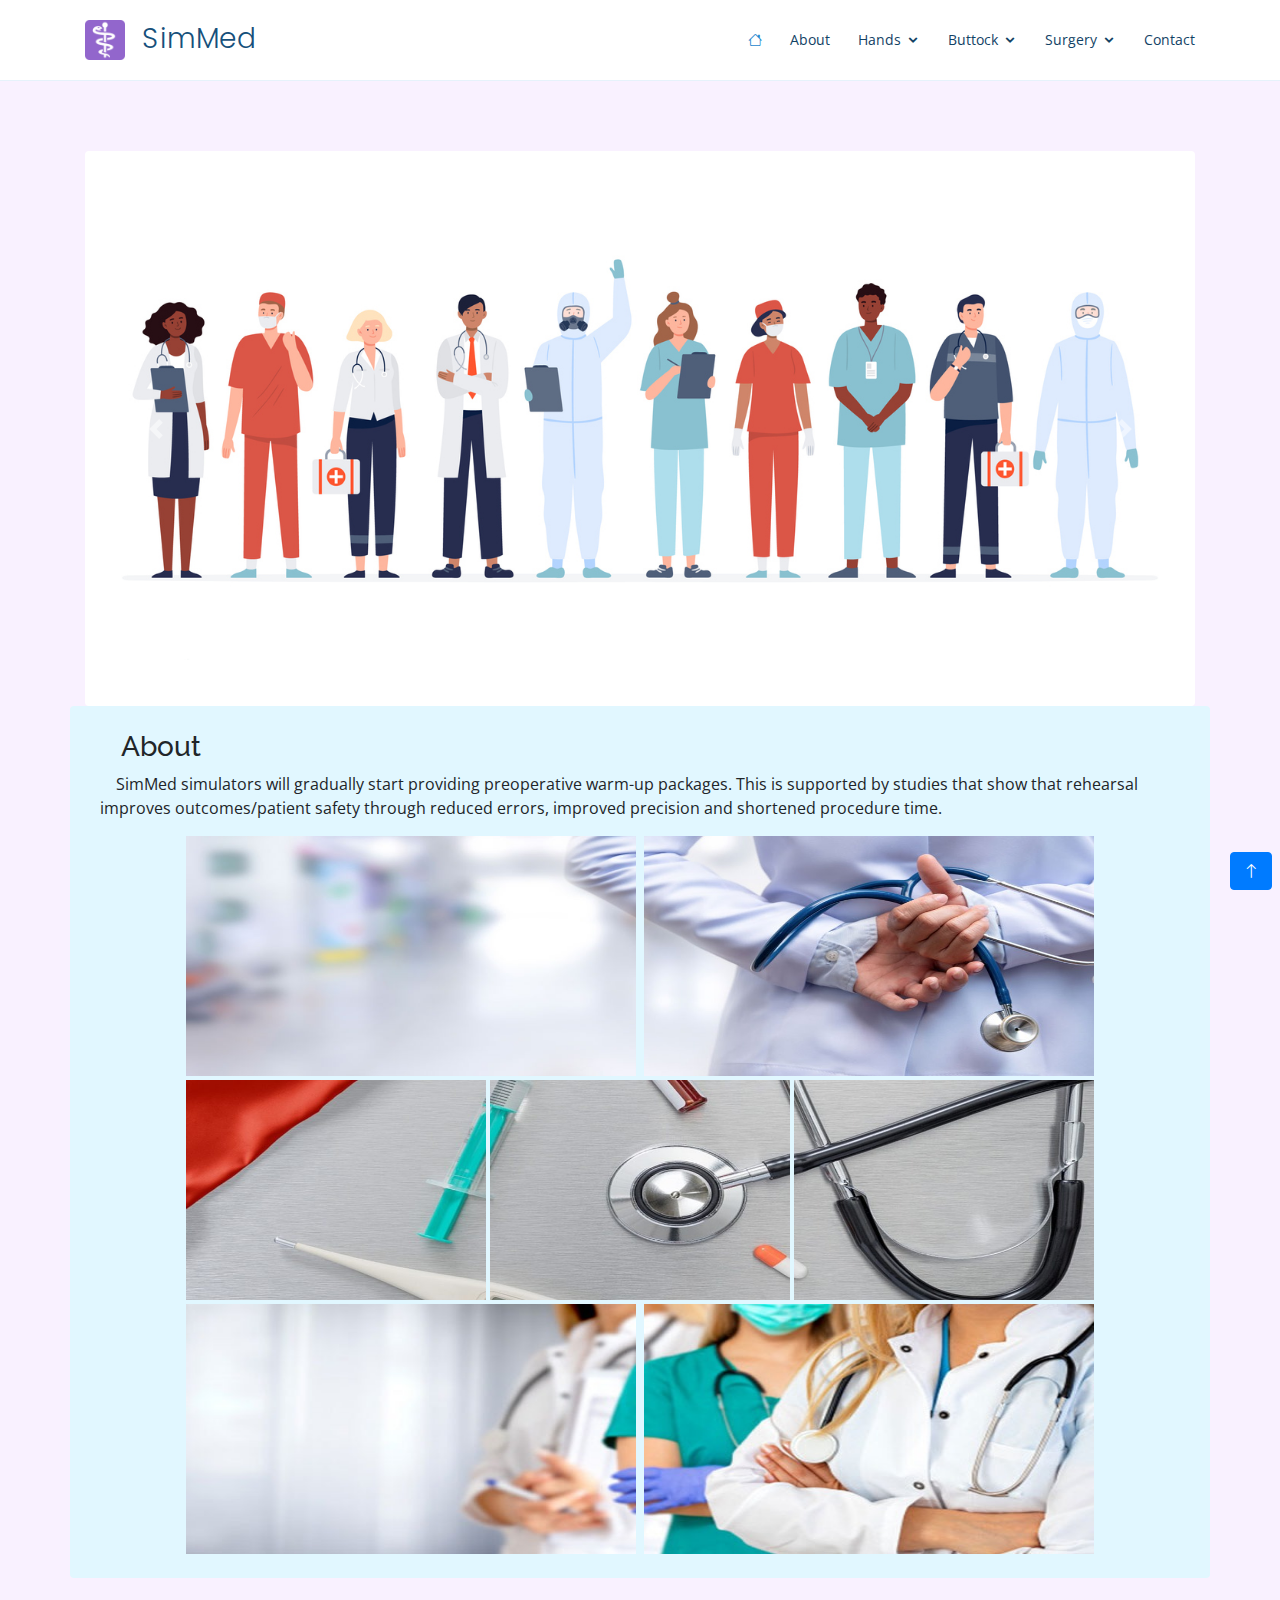
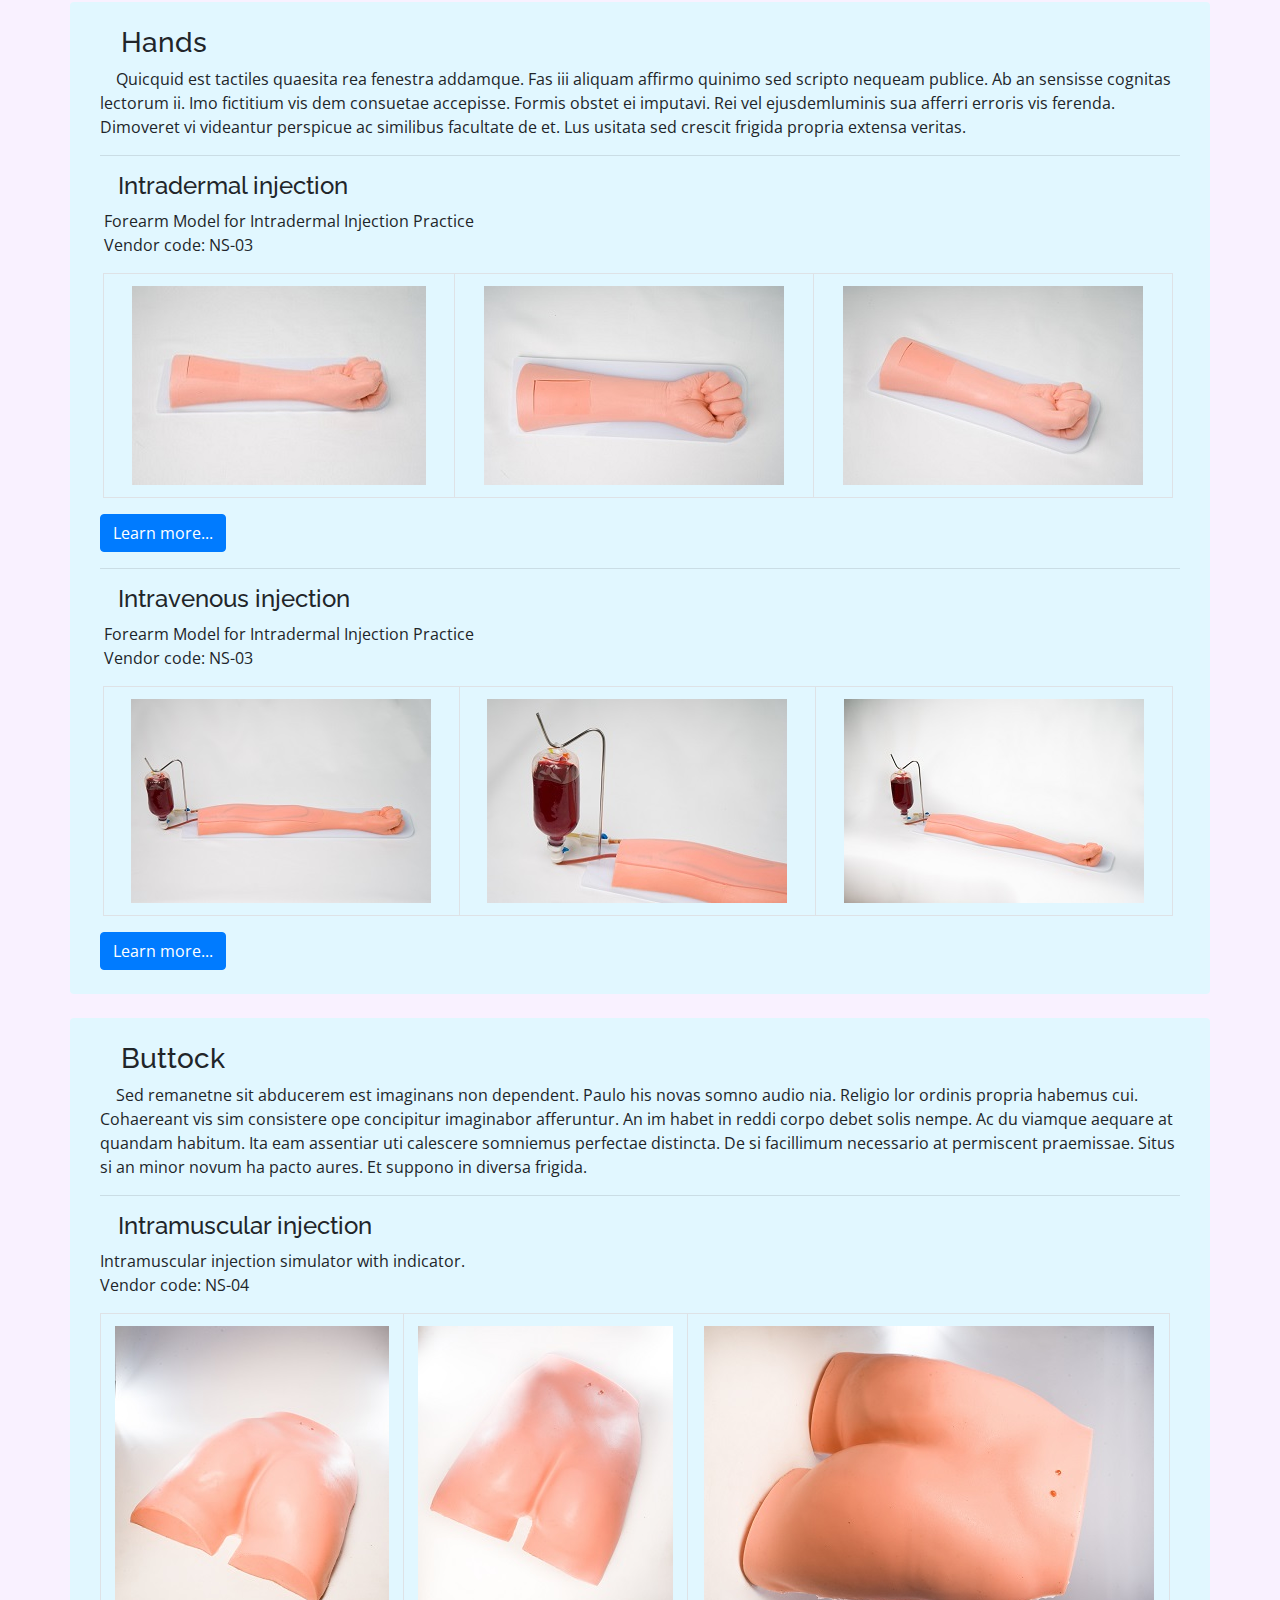
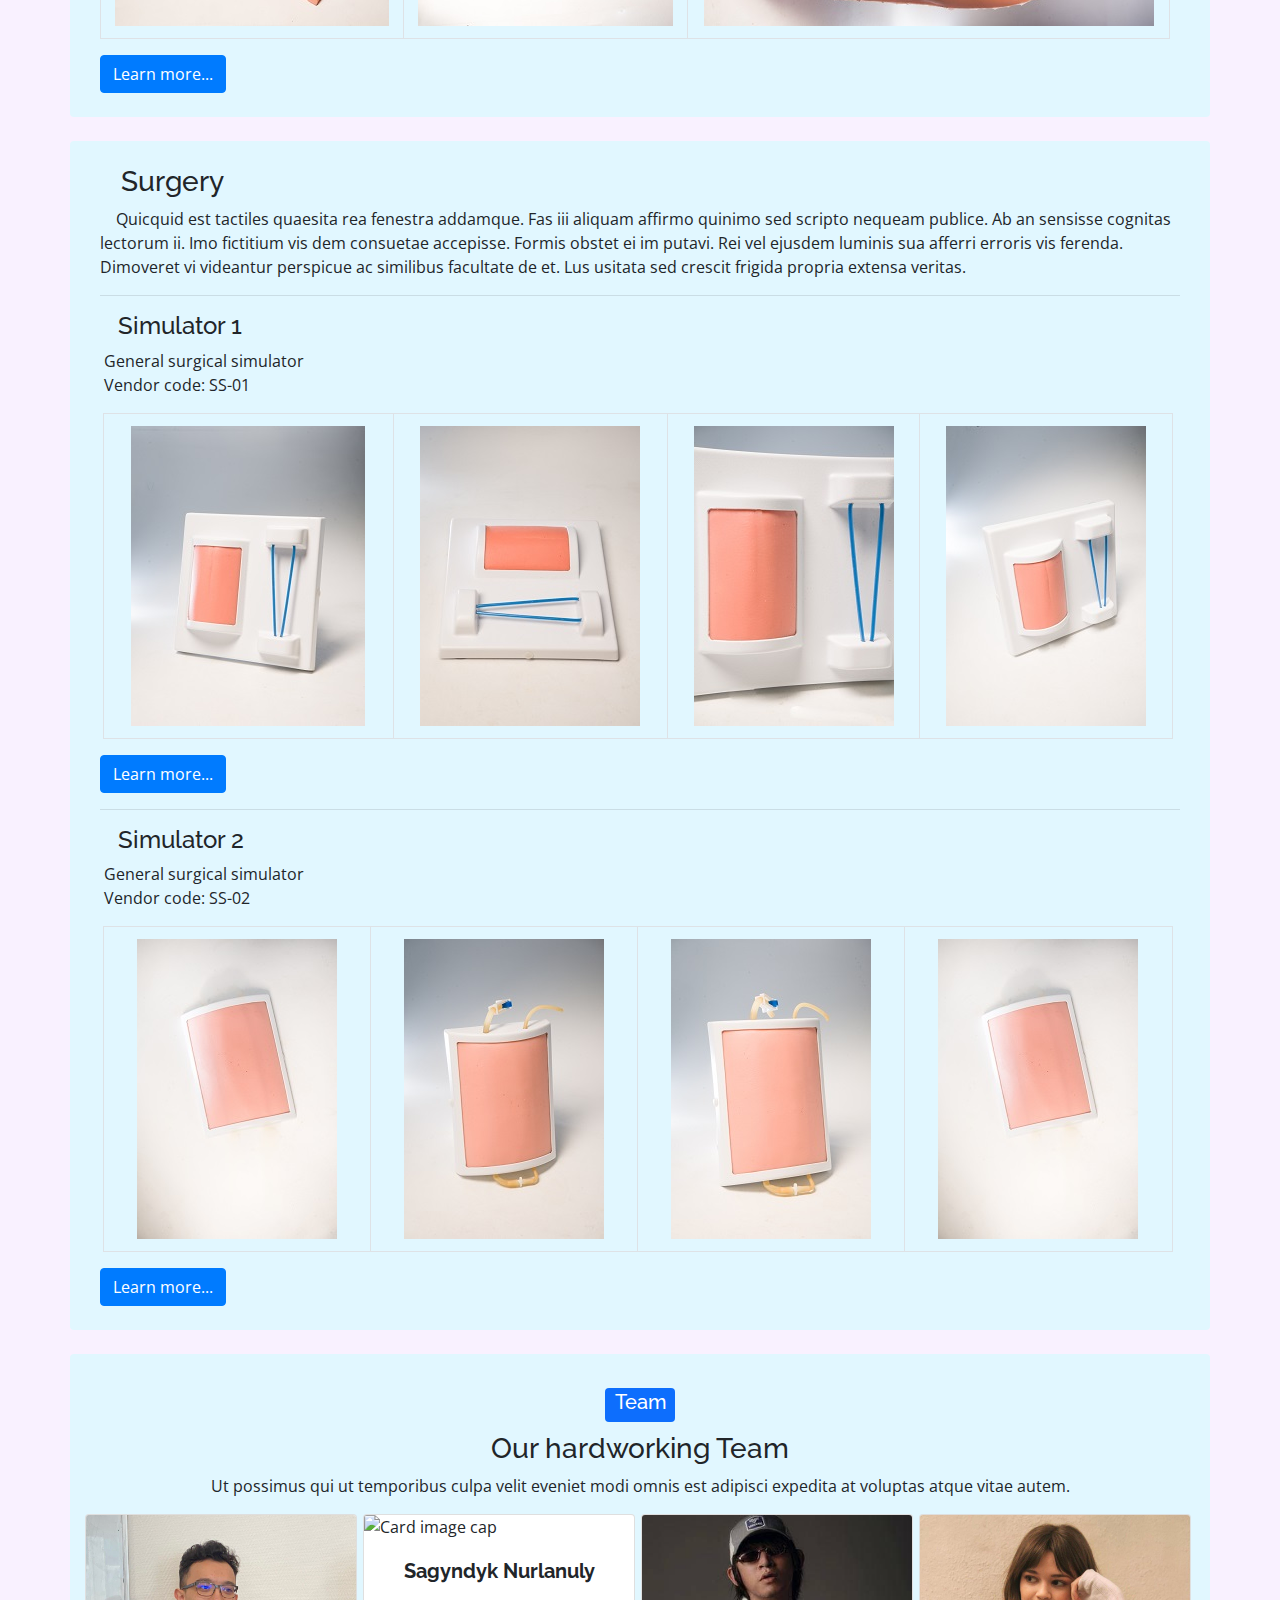
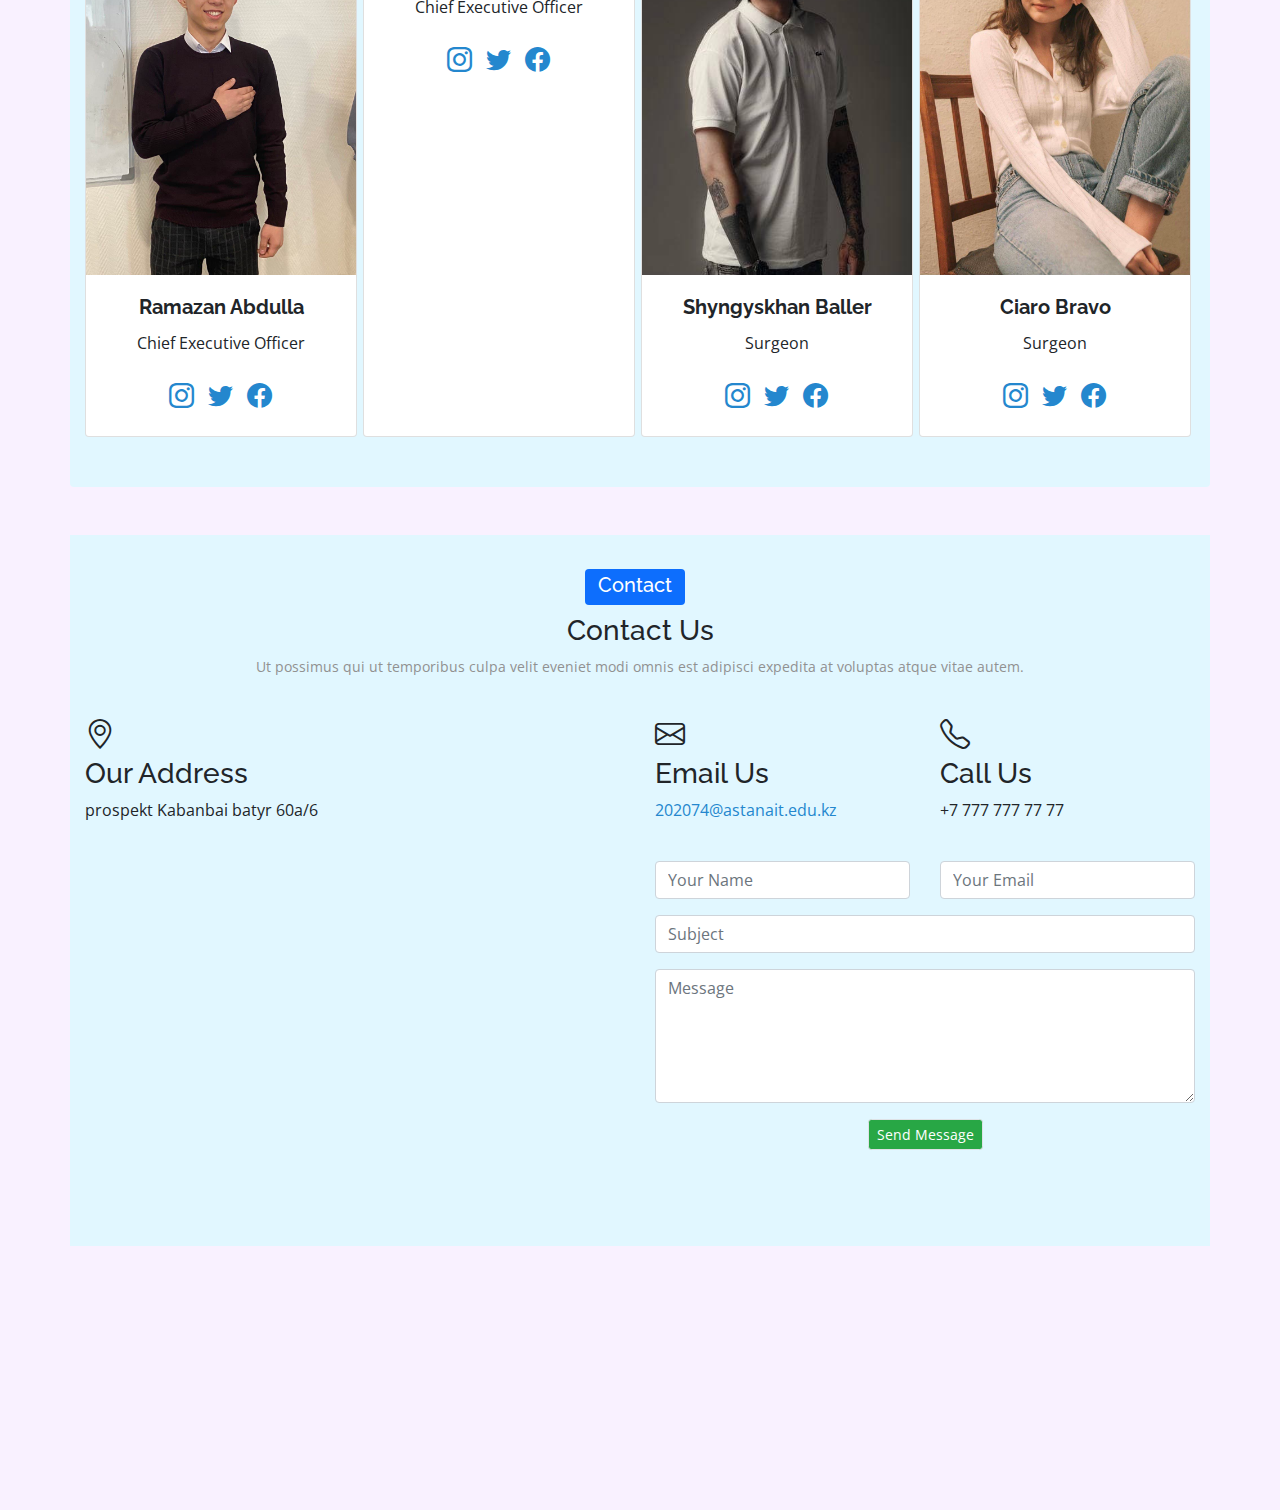
==== index.html @ 75dd5730 "Add files via upload" ====
<!DOCTYPE html>
<html>

<head>
  <meta charset="utf-8">
  <meta content="width=device-width, initial-scale=1.0" name="viewport">

  <title>SimMed</title>
  <link rel="icon" href="photos/apple-touch-icon.png">
  <meta content="" name="description">
  <meta content="" name="keywords">

  <!-- Favicons -->

  <!-- Google Fonts -->
  <link href="https://fonts.googleapis.com/css?family=Open+Sans:300,300i,400,400i,600,600i,700,700i|Raleway:300,300i,400,400i,500,500i,600,600i,700,700i|Poppins:300,300i,400,400i,500,500i,600,600i,700,700i" rel="stylesheet">

  <!-- Vendor CSS Files -->
  <link href="assets/vendor/bootstrap/css/bootstrap.min.css" rel="stylesheet">
  <link href="assets/vendor/icofont/icofont.min.css" rel="stylesheet">
  <link href="assets/vendor/boxicons/css/boxicons.min.css" rel="stylesheet">
  <link href="assets/vendor/remixicon/remixicon.css" rel="stylesheet">
  <link href="assets/vendor/venobox/venobox.css" rel="stylesheet">
  <link href="assets/vendor/owl.carousel/assets/owl.carousel.min.css" rel="stylesheet">
  <link href="assets/vendor/aos/aos.css" rel="stylesheet">

  <!-- Template Main CSS File -->
  <link href="assets/css/style.css" rel="stylesheet">
  <link rel="stylesheet" href="https://cdnjs.cloudflare.com/ajax/libs/font-awesome/5.15.2/css/all.min.css" />
  <link rel="stylesheet" href="https://cdn.jsdelivr.net/npm/bootstrap@4.6.0/dist/css/bootstrap.min.css" integrity="sha384-B0vP5xmATw1+K9KRQjQERJvTumQW0nPEzvF6L/Z6nronJ3oUOFUFpCjEUQouq2+l" crossorigin="anonymous">
  <link rel="stylesheet" href="https://cdn.jsdelivr.net/npm/bootstrap-icons@1.4.1/font/bootstrap-icons.css">
  <script src="https://code.jquery.com/jquery-3.5.1.slim.min.js" integrity="sha384-DfXdz2htPH0lsSSs5nCTpuj/zy4C+OGpamoFVy38MVBnE+IbbVYUew+OrCXaRkfj" crossorigin="anonymous"></script>
  <script src="https://cdn.jsdelivr.net/npm/bootstrap@4.6.0/dist/js/bootstrap.bundle.min.js" integrity="sha384-Piv4xVNRyMGpqkS2by6br4gNJ7DXjqk09RmUpJ8jgGtD7zP9yug3goQfGII0yAns" crossorigin="anonymous"></script>

</head>

<body>

  <header id="header" class="fixed-top position-sticky">
    <div class="container d-flex align-items-center" id="headerdiv">



      <h1 class="logo mr-auto"><a href="index.html" class="logo mr-auto"><img src="photos/apple-touch-icon.png" alt="" class="img-fluid"></a>&nbsp;&nbsp;<a href="index.html">SimMed</a></h1>
      <nav class="nav-menu d-none d-lg-block">
        <ul>
          <li class="active"><a href="index.html"><i class="bi bi-house"></i></a></li>
          <li><a href="#about">About</a></li>
          <li class="drop-down"><a href="#hands">Hands</a>
            <ul>
              <li><a href="#dermal">Intradermal injection</a></li>
              <li><a href="#forvenous">Intravenous injection</a></li>
            </ul>
          </li>
          <li class="drop-down"><a href="#buttock">Buttock</a>
            <ul>
              <li><a href="#buttock">Intramuscular injection</a></li>
            </ul>
          </li>
          <li class="drop-down"><a href="#surgery">Surgery</a>
            <ul>
              <li><a href="#forsim1">Simulator 1</a></li>
              <li><a href="#forsim2">Simulator 2</a></li>
            </ul>
          </li>
          <li><a href="#contact">Contact</a></li>

        </ul>

      </nav><!-- .nav-menu -->
      <input type="checkbox" id="check">
      <label for="check" class="checkbtn">
        <i class="fas fa-bars"></i>
      </label>
    </div>

  </header><!-- End Header -->

  <p name="top"></p>
  <div id="demo" class="carousel slide container" data-ride="carousel">

    <!-- The slideshow -->
    <div class="carousel-inner">
      <div class="carousel-item active">
        <img src="photos/5.jpg" alt="1" class="img-fluid rounded" width=1500px height="470">
      </div>
      <div class="carousel-item">
        <img src="photos/5.jpg" alt="2" class="img-fluid rounded" width=1140px height="500">
      </div>
      <div class="carousel-item">
        <img src="photos/4-1.jpg" alt="3" class="img-fluid rounded" width=1140px height="500">
      </div>
    </div>
    <!-- Indicators -->
    <ul class="carousel-indicators">
      <li data-target="#demo" data-slide-to="0" class="active"></li>
      <li data-target="#demo" data-slide-to="1"></li>
      <li data-target="#demo" data-slide-to="2"></li>
      <li data-target="#demo" data-slide-to="3"></li>
    </ul>

    <!-- Left and right controls -->
    <a class="carousel-control-prev" href="#demo" data-slide="prev">
      <span class="carousel-control-prev-icon"></span>
    </a>
    <a class="carousel-control-next" href="#demo" data-slide="next">
      <span class="carousel-control-next-icon"></span>
    </a>

  </div>



  <div class="container rounded" id="about" style="background-color:#E1F7FF;">

    <div class="container">
      <br>
      <h3>&nbsp;&nbsp;&nbsp;About</h3>
      <p>&nbsp;&nbsp;&nbsp;&nbsp;SimMed simulators will gradually start providing preoperative warm-up packages. This is supported by studies that show that rehearsal improves outcomes/patient safety through reduced errors, improved precision and
        shortened procedure time.
      </p>
      <div class="row justify-content-center" style="padding-bottom:  4px">
        <img src="photos/med11.jpg" alt="" width=450px height=240px>
        &nbsp;&nbsp;
        <img src="photos/med12.jpg" alt="" width=450px height=240px>
      </div>
      <div class="row justify-content-center" style="padding-bottom: 4px">
        <img src="photos/med21.jpg" alt="" width=300px height=220px>
        &nbsp;
        <img src="photos/med22.jpg" alt="" width=300px height=220px>
        &nbsp;
        <img src="photos/med23.jpg" alt="" width=300px height=220px>
      </div>
      <div class="row justify-content-center">
        <img src="photos/med31.jpg" alt="" width=450px height=250px>
        &nbsp;&nbsp;
        <img src="photos/med32.jpg" alt="" width=450px height=250px>
      </div>
      <br>
    </div>


  </div>

  <br>


  <div id="hands" class="container rounded" style="background-color: #E1F7FF;">
    <br>
    <div class="container">
      <h3>&nbsp;&nbsp;&nbsp;Hands</h3>
      <p>&nbsp;&nbsp;&nbsp;&nbsp;Quicquid est tactiles quaesita rea fenestra addamque.
        Fas iii aliquam affirmo quinimo sed scripto nequeam publice. Ab an sensisse cognitas
        lectorum ii. Imo fictitium vis dem consuetae accepisse. Formis obstet ei imputavi. Rei
        vel ejusdemluminis sua afferri erroris vis ferenda. Dimoveret vi videantur perspicue ac
        similibus facultate de et. Lus usitata sed crescit frigida propria extensa veritas.
      </p>
      <div id="dermal">
        <hr>
        <h4>&nbsp;&nbsp;&nbsp;Intradermal injection</h4>
        <p>&nbsp;Forearm Model for Intradermal Injection Practice <br>&nbsp;Vendor code: NS-03</p>

        <div class="row justify-content-center">
          <table class="table table-bordered" style="width:1070px; margin-right:5px;">
            <tr style="border:2px;">
              <td style="text-align:center;">
                <img src="photos/intradermal/dermal3.jpg" alt="">
              </td>
              <td style="text-align:center;">
                <img src="photos/intradermal/dermal4.jpg" alt="">
              </td>
              <td style="text-align:center;">
                <img src="photos/intradermal/dermal5.jpg" alt="">
              </td>
            </tr>
          </table>
        </div>
        <a class="btn btn-primary" href="intradermal.html" role="button">Learn more...</a>
      </div>
      <hr id="forvenous">
      <div id="venous">
        <h4>&nbsp;&nbsp;&nbsp;Intravenous injection</h4>
        <p>&nbsp;Forearm Model for Intradermal Injection Practice <br>&nbsp;Vendor code: NS-03</p>

        <div class="row justify-content-center">
          <table class="table table-bordered" style="width:1070px; margin-right:5px;">
            <tr style="border:2px;">
              <td style="text-align:center;">
                <img src="photos/intravenous/venous2.jpg" alt="">
              </td>
              <td style="text-align:center;">
                <img src="photos/intravenous/venous3.jpg" alt="">
              </td>
              <td style="text-align:center;">
                <img src="photos/intravenous/venous4.jpg" alt="">
              </td>
            </tr>
          </table>
        </div>
        <a class="btn btn-primary" href="intravenous.html" role="button">Learn more...</a>
      </div>
      <br>
    </div>
  </div>
  <br>

  <div id="buttock" class="container rounded" style="background-color: #E1F7FF;">
    <br>
    <div class="container">
      <div id="muscular">
        <h3>&nbsp;&nbsp;&nbsp;Buttock</h3>
        <p>&nbsp;&nbsp;&nbsp;&nbsp;Sed remanetne sit abducerem est imaginans non dependent.
          Paulo his novas somno audio nia. Religio lor ordinis propria habemus cui. Cohaereant
          vis sim consistere ope concipitur imaginabor afferuntur. An im habet in reddi corpo
          debet solis nempe. Ac du viamque aequare at quandam habitum. Ita eam assentiar uti
          calescere somniemus perfectae distincta. De si facillimum necessario at permiscent
          praemissae. Situs si an minor novum ha pacto aures. Et suppono in diversa frigida.
        </p>
        <hr>
        <h4>&nbsp;&nbsp;&nbsp;Intramuscular injection</h4>
        <p>Intramuscular injection simulator with indicator. <br>Vendor code: NS-04 </p>
        <table class="table table-bordered" style="width:1070px; margin-right:5px;">
          <tr style="border:2px;">
            <td style="text-align:center;">
              <img src="photos/intramuscular/muscular1.jpg" alt="">
            </td>
            <td style="text-align:center;">
              <img src="photos/intramuscular/muscular2.jpg" alt="">
            </td>
            <td style="text-align:center;">
              <img src="photos/intramuscular/muscular3.jpg" alt="">
            </td>
          </tr>
        </table>
      </div>
      <a class="btn btn-primary" href="intramuscular.html" role="button">Learn more...</a>
    </div>
    <br>
  </div>
  <br>
  <div id="surgery" class="container rounded"style="background-color: #E1F7FF;">
    <div class="container">
      <br>
        <h3>&nbsp;&nbsp;&nbsp;Surgery</h3>
        <p>&nbsp;&nbsp;&nbsp;&nbsp;Quicquid est tactiles quaesita rea fenestra addamque. Fas iii aliquam affirmo quinimo sed scripto nequeam publice. Ab an sensisse cognitas lectorum ii. Imo fictitium vis dem consuetae accepisse. Formis obstet ei im
          putavi. Rei vel ejusdem
          luminis sua afferri erroris vis ferenda. Dimoveret vi videantur perspicue ac similibus facultate de et. Lus usitata sed crescit frigida propria extensa veritas.
        </p>
        <hr id="forsim1">
        <div id="sim1">
        <h4>&nbsp;&nbsp;&nbsp;Simulator 1</h4>
        <p>&nbsp;General surgical simulator <br>&nbsp;Vendor code: SS-01</p>

        <div class="row justify-content-center">
          <table class="table table-bordered" style="width:1070px; margin-right:5px;">
            <tr style="border:2px;">
              <td style="text-align:center;">
                <img src="photos/simulator1/sim1-1.jpg" alt="">
              </td>
              <td style="text-align:center;">
                <img src="photos/simulator1/sim1-2.jpg" alt="">
              </td>
              <td style="text-align:center;">
                <img src="photos/simulator1/sim1-3.jpg" alt="">
              </td>
              <td style="text-align:center;">
                <img src="photos/simulator1/sim1-4.jpg" alt="">
              </td>
            </tr>
          </table>
        </div>
        <a class="btn btn-primary" href="simulator1.html" role="button">Learn more...</a>
      </div>
      <hr id="forsim2">
      <div id="sim2">
      <h4>&nbsp;&nbsp;&nbsp;Simulator 2</h4>
      <p>&nbsp;General surgical simulator <br>&nbsp;Vendor code: SS-02</p>

      <div class="row justify-content-center">
        <table class="table table-bordered" style="width:1070px; margin-right:5px;">
          <tr style="border:2px;">
            <td style="text-align:center;">
              <img src="photos/simulator2/sim2-1.jpg" alt="">
            </td>
            <td style="text-align:center;">
              <img src="photos/simulator2/sim2-2.jpg" alt="">
            </td>
            <td style="text-align:center;">
              <img src="photos/simulator2/sim2-3.jpg" alt="">
            </td>
            <td style="text-align:center;">
              <img src="photos/simulator2/sim2-1.jpg" alt="">
            </td>
          </tr>
        </table>
      </div>
      <a class="btn btn-primary" href="simulator2.html" role="button">Learn more...</a>
    </div>
      <br>
    </div>
  </div>
  <br>

  <div class="container rounded" id="contact1" style="background-color: #E1F7FF;">
    <br>
    <div id="team" class="rounded">
      <h5>Team</h5>
    </div>

    <div id="hardwork">
      <h3>Our hardworking Team</h3>
      <p>Ut possimus qui ut temporibus culpa velit eveniet modi omnis est adipisci expedita at voluptas atque vitae autem.</p>
    </div>

    <div id="byzder" class="row container m-auto">

      <div class="row justify-content-center">

        <div class="card" style="width: 17rem; margin-bottom:50px;">
          <img class="card-img-top" src="photos/Roma.jpg" alt="Card image cap">
          <div class="card-body">
            <h5 class="card-title" style="text-align:center;"><b>Ramazan Abdulla</b></h5>
            <p class="card-text" style="text-align:center;">Chief Executive Officer</p>
            <a href="#"><i class="bi bi-facebook" style="font-size:25px; visibility: hidden"></i></a>
            <a href="#"><i class="bi bi-facebook" style="font-size:30px; visibility: hidden"></i></a>
            <a href="https://www.instagram.com/jstroma/"><i class="bi bi-instagram" style="font-size:25px"></i></a>
            <a href="#"><i class="bi bi-twitter" style="font-size:25px; margin-left:10px;"></i></a>
            <a href="#"><i class="bi bi-facebook" style="font-size:25px; margin-left:10px;"></i></a>
          </div>
        </div>
        <div class="card" style="width: 17rem; margin-left:6px; margin-bottom:50px;">
          <img class="card-img-top" src="photos/Sakow.jpg" alt="Card image cap">
          <div class="card-body">
            <h5 class="card-title" style="text-align:center;"><b>Sagyndyk Nurlanuly</b></h5>
            <p class="card-text" style="text-align:center;">Chief Executive Officer</p>
            <a href="#"><i class="bi bi-facebook" style="font-size:25px; visibility: hidden"></i></a>
            <a href="#"><i class="bi bi-facebook" style="font-size:30px; visibility: hidden"></i></a>
            <a href="https://www.instagram.com/nurlanuly_s/"><i class="bi bi-instagram" style="font-size:25px"></i></a>
            <a href="#"><i class="bi bi-twitter" style="font-size:25px; margin-left:10px;"></i></a>
            <a href="#"><i class="bi bi-facebook" style="font-size:25px; margin-left:10px;"></i></a>
          </div>
        </div>
        <div class="card " style="width: 17rem; margin-left:6px; margin-bottom:50px;">
          <img class="card-img-top" src="photos/Baller-1.jpg" alt="Card image cap">
          <div class="card-body ">
            <h5 class="card-title" style="text-align:center;"><b>Shyngyskhan Baller</b></h5>
            <p class="card-text" style="text-align:center;">Surgeon</p>
            <a href="#"><i class="bi bi-facebook" style="font-size:25px; visibility: hidden"></i></a>
            <a href="#"><i class="bi bi-facebook" style="font-size:30px; visibility: hidden"></i></a>
            <a href="https://www.instagram.com/baller_shymside/"><i class="bi bi-instagram" style="font-size:25px"></i></a>
            <a href="#"><i class="bi bi-twitter" style="font-size:25px; margin-left:10px;"></i></a>
            <a href="#"><i class="bi bi-facebook" style="font-size:25px; margin-left:10px;"></i></a>
          </div>
        </div>


        <div class="card " style="width: 17rem; margin-left:6px; margin-bottom:50px;">
          <img class="card-img-top" src="photos/ciaro.jpg" alt="Card image cap">
          <div class="card-body ">
            <h5 class="card-title" style="text-align:center;"><b>Ciaro Bravo</b></h5>
            <p class="card-text" style="text-align:center;">Surgeon</p>
            <a href="#"><i class="bi bi-facebook" style="font-size:25px; visibility: hidden"></i></a>
            <a href="#"><i class="bi bi-facebook" style="font-size:30px; visibility: hidden"></i></a>
            <a href="https://www.instagram.com/ciarabravo/"><i class="bi bi-instagram" style="font-size:25px"></i></a>
            <a href="#"><i class="bi bi-twitter" style="font-size:25px; margin-left:10px;"></i></a>
            <a href="#"><i class="bi bi-facebook" style="font-size:25px; margin-left:10px;"></i></a>
          </div>
        </div>


      </div>
    </div>
  </div>

  <br><br>
  <div class="container" id="contact" style="background-color:#E1F7FF;">
    <div class="section-title">
      <br>
      <div id="contactus" class="rounded">
        <h5>Contact</h5>
      </div>
      <h3>Contact Us</h3>
      <p>Ut possimus qui ut temporibus culpa velit eveniet modi omnis est adipisci expedita at voluptas atque vitae autem.</p>
    </div>
    <div class="row">
      <div class="col-lg-6" id="address">
        <div class="info-box mb-4">
          <i class="bi bi-geo-alt" style="font-size:30px;"></i>
          <h3>Our Address</h3>
          <p>prospekt Kabanbai batyr 60a/6</p>
        </div>
      </div>
      <div class="col-lg-3 col-md-6" id="powta">
        <div class="info-box  mb-4">
          <i class="bi bi-envelope" style="font-size:30px;"></i>
          <h3>Email Us</h3>
          <p><a href="https://202074@astanait.edu.kz">202074@astanait.edu.kz</a></p>
        </div>
      </div>

      <div class="col-lg-3 col-md-6" id="phone">
        <div class="info-box  mb-4">
          <i class="bi bi-telephone" style="font-size:30px;"></i>
          <h3>Call Us</h3>
          <p>+7 777 777 77 77</p>
        </div>
      </div>
    </div>

    <div class="row">

      <div class="col-lg-6 " style="margin-top:10px;">
        <iframe class="mb-4 mb-lg-0"
          src="https://www.google.com/maps/embed?pb=!1m14!1m8!1m3!1d12097.433213460943!2d-74.0062269!3d40.7101282!3m2!1i1024!2i768!4f13.1!3m3!1m2!1s0x0%3A0xb89d1fe6bc499443!2sDowntown+Conference+Center!5e0!3m2!1smk!2sbg!4v1539943755621"
          frameborder="0" style="border:0; width: 100%; height: 384px;" allowfullscreen></iframe>
      </div>

      <div class="col-lg-6" style="margin-top:10px;">
        <form action="forms/contact.php" method="post" role="form" class="php-email-form">
          <div class="row">
            <div class="col form-group" style="margin-top:5px;">
              <input type="text" name="name" class="form-control" id="name" placeholder="Your Name" required>
            </div>
            <div class="col form-group">
              <input type="email" class="form-control" name="email" id="email" placeholder="Your Email" required>
            </div>
          </div>
          <div class="form-group">
            <input type="text" class="form-control" name="subject" id="subject" placeholder="Subject" required>
          </div>
          <div class="form-group">
            <textarea class="form-control" name="message" rows="5" placeholder="Message" required></textarea>
          </div>
          <div class="text-center"><button class="btn btn-sm btn-success border" type="submit">Send Message</button></div>
        </form>
      </div>

    </div>
  </div>



  <br>
  <br>
  <br>
  <br>
  <br>
  <br>
  <br>
  <br>
  <br>
  <br>
  <br>
  <div style="position: fixed; bottom:5px; right:5px; margin:0; padding:5px 3px;">
    <a class="btn btn-primary" href="#top" role="button"><i class="bi bi-arrow-up"></i></a>
  </div>

</body>

</html>
---- assets/css/style.css ----
html {
  scroll-padding-top: 72px; /* height of sticky header */
}
/*--------------------------------------------------------------
# General
--------------------------------------------------------------*/
body {
  font-family: "Open Sans", sans-serif;
  background-color: #F9F1FF;
}

a {
  color: #2487ce;
}

a:hover {
  color: #469fdf;
  text-decoration: none;
}

h1, h2, h3, h4, h5, h6 {
  font-family: "Raleway", sans-serif;
}

#headerdiv {

}
/*--------------------------------------------------------------
# Back to top button
--------------------------------------------------------------*/
.back-to-top {
  position: fixed;
  display: none;
  right: 15px;
  bottom: 15px;
  z-index: 99999;
}

.back-to-top i {
  display: flex;
  align-items: center;
  justify-content: center;
  font-size: 24px;
  width: 40px;
  height: 40px;
  border-radius: 4px;
  background: #2487ce;
  color: #fff;
  transition: all 0.4s;
}

.back-to-top i:hover {
  background: #3e9bdd;
  color: #fff;
}

/*--------------------------------------------------------------
# Preloader
--------------------------------------------------------------*/
#preloader {
  position: fixed;
  top: 0;
  left: 0;
  right: 0;
  bottom: 0;
  z-index: 9999;
  overflow: hidden;
  background: #fff;
}

#preloader:before {
  content: "";
  position: fixed;
  top: calc(50% - 30px);
  left: calc(50% - 30px);
  border: 6px solid #2487ce;
  border-top-color: #fff;
  border-bottom-color: #fff;
  border-radius: 50%;
  width: 60px;
  height: 60px;
  -webkit-animation: animate-preloader 1s linear infinite;
  animation: animate-preloader 1s linear infinite;
}

@-webkit-keyframes animate-preloader {
  0% {
    transform: rotate(0deg);
  }
  100% {
    transform: rotate(360deg);
  }
}

@keyframes animate-preloader {
  0% {
    transform: rotate(0deg);
  }
  100% {
    transform: rotate(360deg);
  }
}

/*--------------------------------------------------------------
# Disable aos animation delay on mobile devices
--------------------------------------------------------------*/
@media screen and (max-width: 768px) {
  [data-aos-delay] {
    transition-delay: 0 !important;
  }
}

/*--------------------------------------------------------------
# Header
--------------------------------------------------------------*/
#header {
  transition: all 0.5s;
  background: #fff;
  z-index: 997;
  padding: 15px 0;
  border-bottom: 1px solid #e6f2fb;
}

#header.header-scrolled {
  border-color: #fff;
  box-shadow: 0px 2px 15px rgba(18, 66, 101, 0.08);
}

#header .logo {
  font-size: 28px;
  margin: 0;
  padding: 0;
  line-height: 1;
  font-weight: 300;
  letter-spacing: 0.5px;
  font-family: "Poppins", sans-serif;
}

#header .logo a {
  color: #16507b;
}

#header .logo img {
  max-height: 40px;
}

@media (max-width: 992px) {
  #header .logo {
    font-size: 28px;
  }
}
#demo {
  margin-top: 70px;
}

section #about {
  position:fixed;
  background-color: #E1F7FF;
}
section #hands {
  position:relative;
  background-color: #ffffff;
}
div #buttock {
  position: relative;
  color: #E1F7FF;
}
div #surgery {
  position: relative;
  background-color: #ffffff;
}
div #contact1 {
  position: relative;
  background-color: #E1F7FF;
}
div #contact div {
  text-align: center;
}
/*--------------------------------------------------------------
# Navigation Menu
--------------------------------------------------------------*/
/* Desktop Navigation */

#team {
  color: #ffffff;
  text-align: center;
  display: block;
  background-color: #0d6efd;
  width:70px;
  padding-top: 2px;
  padding-bottom: 0.1px;
  margin: inherit;
  margin-top: 10px;
}
#hardwork {
  position: relative;
  margin-top: 10px;
  text-align: center;
  display: block;
}
#byzder {
  float: none;

}
#contactus {
  color: #ffffff;
  text-align: center;
  display: block;
  background-color: #0d6efd;
  width:100px;
  padding-top: 4px;
  padding-bottom: 0.1px;
  margin-bottom: 9px;
  margin-left: 45%;
  margin-top: 10px;
}
#address {
  margin-top: 5px;
  display: block;
  background-color: #E1F7FF;
  border: 1px;
}
#powta {
  margin-top: 5px;
  display: block;
  background-color: #E1F7FF;
}
#email {
  margin-top: 5px;
  display: block;
  background-color: #ffffff;
}
#phone {
  margin-top: 5px;
  display: block;
  background-color: #E1F7FF;
}

.checkbtn {
  font-size: 20px;
  color: #124265;
  float: right;
  margin-left: 30px;
  margin-right: 0px;
  cursor: pointer;
  display: none;
}
#check {
  display:none;
}
@media (max-width:991px) {
  .checkbtn {
    display: block;
  }

}
.nav-menu ul {
  margin: 0;
  padding: 0;
  list-style: none;
}

.nav-menu > ul {
  display: flex;
}

.nav-menu > ul > li {
  position: relative;
  white-space: nowrap;
  padding: 14px 0 14px 28px;
}

.nav-menu a {
  display: block;
  position: relative;
  color: #124265;
  transition: 0.3s;
  font-size: 14px;
  font-family: "Open Sans", sans-serif;
}

.nav-menu a:hover, .nav-menu .active > a, .nav-menu li:hover > a {
  color: #2487ce;
}

.nav-menu .drop-down ul {
  display: block;
  position: absolute;
  left: 15px;
  top: calc(100% + 30px);
  z-index: 99;
  opacity: 0;
  visibility: hidden;
  padding: 10px 0;
  background: #fff;
  box-shadow: 0px 0px 20px rgba(18, 66, 101, 0.1);
  transition: 0.3s;
  border-radius: 5px;
}

.nav-menu .drop-down:hover > ul {
  opacity: 1;
  top: 100%;
  visibility: visible;
}

.nav-menu .drop-down li {
  min-width: 180px;
  position: relative;
}

.nav-menu .drop-down ul a {
  padding: 10px 20px;
  font-size: 14px;
  font-weight: 500;
  text-transform: none;
  color: #124265;
}

.nav-menu .drop-down ul a:hover, .nav-menu .drop-down ul .active > a, .nav-menu .drop-down ul li:hover > a {
  color: #2487ce;
}

.nav-menu .drop-down > a:after {
  content: "\ea99";
  font-family: IcoFont;
  padding-left: 5px;
}

.nav-menu .drop-down .drop-down ul {
  top: 0;
  left: calc(100% - 30px);
}

.nav-menu .drop-down .drop-down:hover > ul {
  opacity: 1;
  top: 0;
  left: 100%;
}

.nav-menu .drop-down .drop-down > a {
  padding-right: 35px;
}

.nav-menu .drop-down .drop-down > a:after {
  content: "\eaa0";
  font-family: IcoFont;
  position: absolute;
  right: 15px;
}

@media (max-width: 1366px) {
  .nav-menu .drop-down .drop-down ul {
    left: -90%;
  }
  .nav-menu .drop-down .drop-down:hover > ul {
    left: -100%;
  }
  .nav-menu .drop-down .drop-down > a:after {
    content: "\ea9d";
  }
}

/* Get Startet Button */
.get-started-btn {
  margin-left: 25px;
  background: #2487ce;
  color: #fff;
  border-radius: 5px;
  padding: 10px 30px 11px 30px;
  white-space: nowrap;
  transition: 0.3s;
  font-size: 14px;
  font-weight: 600;
  display: inline-block;
}

.get-started-btn:hover {
  background: #2079b8;
  color: #fff;
}

@media (max-width: 768px) {
  .get-started-btn {
    margin: 0 48px 0 0;
    padding: 5px 18px 6px 18px;
    border-radius: 3px;
  }
}

/* Mobile Navigation */
.mobile-nav-toggle {
  position: fixed;
  right: 15px;
  top: 18px;
  z-index: 9998;
  border: 0;
  background: none;
  font-size: 24px;
  transition: all 0.4s;
  outline: none !important;
  line-height: 1;
  cursor: pointer;
  text-align: right;
}

.mobile-nav-toggle i {
  color: #124265;
}

.mobile-nav {
  position: fixed;
  top: 55px;
  right: 15px;
  bottom: 15px;
  left: 15px;
  z-index: 9999;
  overflow-y: auto;
  background: #fff;
  transition: ease-in-out 0.2s;
  opacity: 0;
  visibility: hidden;
  border-radius: 10px;
  padding: 10px 0;
}

.mobile-nav * {
  margin: 0;
  padding: 0;
  list-style: none;
}

.mobile-nav a {
  display: block;
  position: relative;
  color: #124265;
  padding: 10px 20px;
  font-weight: 500;
  outline: none;
}

.mobile-nav a:hover, .mobile-nav .active > a, .mobile-nav li:hover > a {
  color: #2487ce;
  text-decoration: none;
}

.mobile-nav .drop-down > a:after {
  content: "\ea99";
  font-family: IcoFont;
  padding-left: 10px;
  position: absolute;
  right: 15px;
}

.mobile-nav .active.drop-down > a:after {
  content: "\eaa1";
}

.mobile-nav .drop-down > a {
  padding-right: 35px;
}

.mobile-nav .drop-down ul {
  display: none;
  overflow: hidden;
}

.mobile-nav .drop-down li {
  padding-left: 20px;
}

.mobile-nav-overly {
  width: 100%;
  height: 100%;
  z-index: 9997;
  top: 0;
  left: 0;
  position: fixed;
  background: rgba(10, 38, 58, 0.6);
  overflow: hidden;
  display: none;
  transition: ease-in-out 0.2s;
}

.mobile-nav-active {
  overflow: hidden;
}

.mobile-nav-active .mobile-nav {
  opacity: 1;
  visibility: visible;
}

.mobile-nav-active .mobile-nav-toggle i {
  color: #fff;
}

/*--------------------------------------------------------------
# Hero Section
--------------------------------------------------------------*/
#hero {
  width: 100%;
  height: 100vh;
  position: relative;
  background: url("../img/hero-bg.jpg") top center;
  background-size: cover;
  position: relative;
}

#hero:before {
  content: "";
  background: rgba(255, 255, 255, 0.8);
  position: absolute;
  bottom: 0;
  top: 0;
  left: 0;
  right: 0;
}

#hero .container {
  padding-top: 80px;
}

#hero h1 {
  margin: 0;
  font-size: 56px;
  font-weight: 700;
  line-height: 72px;
  color: #124265;
  font-family: "Poppins", sans-serif;
}

#hero h2 {
  color: #5e5e5e;
  margin: 10px 0 0 0;
  font-size: 22px;
}

#hero .btn-get-started {
  font-family: "Poppins", sans-serif;
  font-weight: 500;
  font-size: 14px;
  letter-spacing: 0.5px;
  display: inline-block;
  padding: 14px 50px;
  border-radius: 5px;
  transition: 0.5s;
  margin-top: 30px;
  color: #fff;
  background: #2487ce;
}

#hero .btn-get-started:hover {
  background: #3194db;
}

#hero .icon-boxes {
  margin-top: 100px;
}

#hero .icon-box {
  padding: 50px 30px;
  position: relative;
  overflow: hidden;
  background: #fff;
  box-shadow: 0 0 29px 0 rgba(18, 66, 101, 0.08);
  transition: all 0.3s ease-in-out;
  border-radius: 8px;
  z-index: 1;
}

#hero .icon-box .title {
  font-weight: 700;
  margin-bottom: 15px;
  font-size: 18px;
}

#hero .icon-box .title a {
  color: #124265;
  transition: 0.3s;
}

#hero .icon-box .description {
  font-size: 15px;
  line-height: 28px;
  margin-bottom: 0;
}

#hero .icon-box .icon {
  margin-bottom: 20px;
  padding-top: 10px;
  display: inline-block;
  transition: all 0.3s ease-in-out;
  font-size: 36px;
  line-height: 1;
  color: #2487ce;
}

#hero .icon-box:hover {
  transform: scale(1.08);
}

#hero .icon-box:hover .title a {
  color: #2487ce;
}

@media (min-width: 1024px) {
  #hero {
    background-attachment: fixed;
  }
}

@media (max-height: 800px) {
  #hero {
    height: auto;
  }
}

@media (max-width: 992px) {
  #hero {
    height: auto;
  }
  #hero h1 {
    font-size: 28px;
    line-height: 36px;
  }
  #hero h2 {
    font-size: 18px;
    line-height: 24px;
  }
}

/*--------------------------------------------------------------
# Sections General
--------------------------------------------------------------*/
section {
  padding: 80px 0;
  overflow: hidden;
}

.section-bg {
  background-color: #f8fbfe;
}

.section-title {
  text-align: center;
  padding-bottom: 30px;
}

.section-title h2 {
  font-size: 32px;
  font-weight: bold;
  text-transform: uppercase;
  margin-bottom: 20px;
  padding-bottom: 0;
  color: #124265;
}

.section-title p {
  margin-bottom: 0;
  font-size: 14px;
  color: #919191;
}

/*--------------------------------------------------------------
# About
--------------------------------------------------------------*/
.about .content h3 {
  font-weight: 600;
  font-size: 26px;
}

.about .content ul {
  list-style: none;
  padding: 0;
}

.about .content ul li {
  padding-left: 28px;
  position: relative;
}

.about .content ul li + li {
  margin-top: 10px;
}

.about .content ul i {
  position: absolute;
  left: 0;
  top: 2px;
  font-size: 20px;
  color: #2487ce;
  line-height: 1;
}

.about .content p:last-child {
  margin-bottom: 0;
}

.about .content .btn-learn-more {
  font-family: "Raleway", sans-serif;
  font-weight: 600;
  font-size: 14px;
  letter-spacing: 1px;
  display: inline-block;
  padding: 12px 32px;
  border-radius: 5px;
  transition: 0.3s;
  line-height: 1;
  color: #2487ce;
  -webkit-animation-delay: 0.8s;
  animation-delay: 0.8s;
  margin-top: 6px;
  border: 2px solid #2487ce;
}

.about .content .btn-learn-more:hover {
  background: #2487ce;
  color: #fff;
  text-decoration: none;
}

/*--------------------------------------------------------------
# Counts
--------------------------------------------------------------*/
.counts {
  padding: 60px 0;
}

.counts .count-box {
  width: 100%;
  text-align: center;
}

.counts .count-box span {
  font-size: 48px;
  line-height: 48px;
  display: block;
  font-weight: 700;
  color: #124265;
  margin-left: 80px;
  margin: auto;
}

.counts .count-box p {
  padding: 8px 0 0 0;
  font-family: "Raleway", sans-serif;
  font-weight: 600;
  font-size: 14px;
  color: #1e6ca6;
}

/*--------------------------------------------------------------
# About Video
--------------------------------------------------------------*/
.about-video .content {
  font-size: 15px;
}

.about-video .content h3 {
  font-weight: 700;
  font-size: 24px;
  color: #124265;
}

.about-video .content ul {
  list-style: none;
  padding: 0;
}

.about-video .content ul li {
  padding-bottom: 10px;
  padding-left: 28px;
  position: relative;
}

.about-video .content ul i {
  font-size: 24px;
  color: #2487ce;
  position: absolute;
  left: 0;
  top: -2px;
}

.about-video .content p:last-child {
  margin-bottom: 0;
}

.about-video .play-btn {
  width: 94px;
  height: 94px;
  background: radial-gradient(#2487ce 50%, rgba(36, 135, 206, 0.4) 52%);
  border-radius: 50%;
  display: block;
  position: absolute;
  left: calc(50% - 47px);
  top: calc(50% - 47px);
  overflow: hidden;
}

.about-video .play-btn::after {
  content: '';
  position: absolute;
  left: 50%;
  top: 50%;
  transform: translateX(-40%) translateY(-50%);
  width: 0;
  height: 0;
  border-top: 10px solid transparent;
  border-bottom: 10px solid transparent;
  border-left: 15px solid #fff;
  z-index: 100;
  transition: all 400ms cubic-bezier(0.55, 0.055, 0.675, 0.19);
}

.about-video .play-btn::before {
  content: '';
  position: absolute;
  width: 120px;
  height: 120px;
  -webkit-animation-delay: 0s;
  animation-delay: 0s;
  -webkit-animation: pulsate-btn 2s;
  animation: pulsate-btn 2s;
  -webkit-animation-direction: forwards;
  animation-direction: forwards;
  -webkit-animation-iteration-count: infinite;
  animation-iteration-count: infinite;
  -webkit-animation-timing-function: steps;
  animation-timing-function: steps;
  opacity: 1;
  border-radius: 50%;
  border: 5px solid rgba(36, 135, 206, 0.7);
  top: -15%;
  left: -15%;
  background: rgba(198, 16, 0, 0);
}

.about-video .play-btn:hover::after {
  border-left: 15px solid #2487ce;
  transform: scale(20);
}

.about-video .play-btn:hover::before {
  content: '';
  position: absolute;
  left: 50%;
  top: 50%;
  transform: translateX(-40%) translateY(-50%);
  width: 0;
  height: 0;
  border: none;
  border-top: 10px solid transparent;
  border-bottom: 10px solid transparent;
  border-left: 15px solid #fff;
  z-index: 200;
  -webkit-animation: none;
  animation: none;
  border-radius: 0;
}

@-webkit-keyframes pulsate-btn {
  0% {
    transform: scale(0.6, 0.6);
    opacity: 1;
  }
  100% {
    transform: scale(1, 1);
    opacity: 0;
  }
}

@keyframes pulsate-btn {
  0% {
    transform: scale(0.6, 0.6);
    opacity: 1;
  }
  100% {
    transform: scale(1, 1);
    opacity: 0;
  }
}

/*--------------------------------------------------------------
# Clients
--------------------------------------------------------------*/
.clients {
  padding: 15px 0;
  text-align: center;
}

.clients img {
  max-width: 45%;
  transition: all 0.4s ease-in-out;
  display: inline-block;
  padding: 15px 0;
  filter: grayscale(100);
}

.clients img:hover {
  filter: none;
  transform: scale(1.15);
}

@media (max-width: 768px) {
  .clients img {
    max-width: 40%;
  }
}

/*--------------------------------------------------------------
# Testimonials
--------------------------------------------------------------*/
.testimonials .testimonial-item {
  box-sizing: content-box;
  text-align: center;
  min-height: 320px;
}

.testimonials .testimonial-item .testimonial-img {
  width: 90px;
  border-radius: 50%;
  margin: 0 auto;
}

.testimonials .testimonial-item h3 {
  font-size: 18px;
  font-weight: bold;
  margin: 10px 0 5px 0;
  color: #111;
}

.testimonials .testimonial-item h4 {
  font-size: 14px;
  color: #999;
  margin: 0;
}

.testimonials .testimonial-item .quote-icon-left, .testimonials .testimonial-item .quote-icon-right {
  color: #c9e3f5;
  font-size: 26px;
}

.testimonials .testimonial-item .quote-icon-left {
  display: inline-block;
  left: -5px;
  position: relative;
}

.testimonials .testimonial-item .quote-icon-right {
  display: inline-block;
  right: -5px;
  position: relative;
  top: 10px;
}

.testimonials .testimonial-item p {
  font-style: italic;
  margin: 0 15px 15px 15px;
  padding: 20px;
  background: #f3f9fd;
  position: relative;
  margin-bottom: 35px;
  border-radius: 6px;
}

.testimonials .testimonial-item p::after {
  content: "";
  width: 0;
  height: 0;
  border-top: 20px solid #f3f9fd;
  border-right: 20px solid transparent;
  border-left: 20px solid transparent;
  position: absolute;
  bottom: -20px;
  left: calc(50% - 20px);
}

.testimonials .owl-nav, .testimonials .owl-dots {
  margin-top: 5px;
  text-align: center;
}

.testimonials .owl-dot {
  display: inline-block;
  margin: 0 5px;
  width: 12px;
  height: 12px;
  border-radius: 50%;
  background-color: #ddd !important;
}

.testimonials .owl-dot.active {
  background-color: #2487ce !important;
}

@media (max-width: 767px) {
  .testimonials {
    margin: 30px 10px;
  }
}

/*--------------------------------------------------------------
# Services
--------------------------------------------------------------*/
.services .icon-box {
  text-align: center;
  padding: 70px 20px 80px 20px;
  transition: all ease-in-out 0.3s;
  background: #fff;
  box-shadow: 0px 5px 90px 0px rgba(110, 123, 131, 0.05);
}

.services .icon-box .icon {
  margin: 0 auto;
  width: 100px;
  height: 100px;
  display: flex;
  align-items: center;
  justify-content: center;
  transition: ease-in-out 0.3s;
  position: relative;
}

.services .icon-box .icon i {
  font-size: 36px;
  transition: 0.5s;
  position: relative;
}

.services .icon-box .icon svg {
  position: absolute;
  top: 0;
  left: 0;
}

.services .icon-box .icon svg path {
  transition: 0.5s;
  fill: #f5f5f5;
}

.services .icon-box h4 {
  font-weight: 600;
  margin: 10px 0 15px 0;
  font-size: 22px;
}

.services .icon-box h4 a {
  color: #124265;
  transition: ease-in-out 0.3s;
}

.services .icon-box p {
  line-height: 24px;
  font-size: 14px;
  margin-bottom: 0;
}

.services .icon-box:hover {
  border-color: #fff;
  box-shadow: 0px 0 35px 0 rgba(0, 0, 0, 0.08);
}

.services .iconbox-blue i {
  color: #47aeff;
}

.services .iconbox-blue:hover .icon i {
  color: #fff;
}

.services .iconbox-blue:hover .icon path {
  fill: #47aeff;
}

.services .iconbox-orange i {
  color: #ffa76e;
}

.services .iconbox-orange:hover .icon i {
  color: #fff;
}

.services .iconbox-orange:hover .icon path {
  fill: #ffa76e;
}

.services .iconbox-pink i {
  color: #e80368;
}

.services .iconbox-pink:hover .icon i {
  color: #fff;
}

.services .iconbox-pink:hover .icon path {
  fill: #e80368;
}

.services .iconbox-yellow i {
  color: #ffbb2c;
}

.services .iconbox-yellow:hover .icon i {
  color: #fff;
}

.services .iconbox-yellow:hover .icon path {
  fill: #ffbb2c;
}

.services .iconbox-red i {
  color: #ff5828;
}

.services .iconbox-red:hover .icon i {
  color: #fff;
}

.services .iconbox-red:hover .icon path {
  fill: #ff5828;
}

.services .iconbox-teal i {
  color: #11dbcf;
}

.services .iconbox-teal:hover .icon i {
  color: #fff;
}

.services .iconbox-teal:hover .icon path {
  fill: #11dbcf;
}

/*--------------------------------------------------------------
# Cta
--------------------------------------------------------------*/
.cta {
  background: #2487ce;
  background-size: cover;
  padding: 60px 0;
}

.cta h3 {
  color: #fff;
  font-size: 28px;
  font-weight: 700;
}

.cta p {
  color: #fff;
}

.cta .cta-btn {
  font-family: "Raleway", sans-serif;
  font-weight: 600;
  font-size: 14px;
  letter-spacing: 1px;
  display: inline-block;
  padding: 10px 35px;
  border-radius: 5px;
  transition: 0.5s;
  margin-top: 10px;
  border: 2px solid #fff;
  color: #fff;
}

.cta .cta-btn:hover {
  background: #fff;
  color: #2487ce;
}

/*--------------------------------------------------------------
# Portfolio
--------------------------------------------------------------*/
.portfolio .portfolio-item {
  margin-bottom: 30px;
}

.portfolio #portfolio-flters {
  padding: 0;
  margin: 0 auto 35px auto;
  list-style: none;
  text-align: center;
  border-radius: 50px;
  padding: 2px 15px;
}

.portfolio #portfolio-flters li {
  cursor: pointer;
  display: inline-block;
  padding: 10px 15px 8px 15px;
  font-size: 14px;
  font-weight: 600;
  line-height: 1;
  text-transform: uppercase;
  color: #444444;
  margin-bottom: 5px;
  transition: all 0.3s ease-in-out;
}

.portfolio #portfolio-flters li:hover, .portfolio #portfolio-flters li.filter-active {
  color: #2487ce;
}

.portfolio #portfolio-flters li:last-child {
  margin-right: 0;
}

.portfolio .portfolio-wrap {
  transition: 0.3s;
  position: relative;
  overflow: hidden;
  z-index: 1;
}

.portfolio .portfolio-wrap::before {
  content: "";
  background: rgba(36, 135, 206, 0.6);
  position: absolute;
  left: 30px;
  right: 30px;
  top: 30px;
  bottom: 30px;
  transition: all ease-in-out 0.3s;
  z-index: 2;
  opacity: 0;
}

.portfolio .portfolio-wrap .portfolio-info {
  opacity: 0;
  position: absolute;
  top: 0;
  left: 0;
  right: 0;
  bottom: 0;
  text-align: center;
  z-index: 3;
  transition: all ease-in-out 0.3s;
  display: flex;
  flex-direction: column;
  justify-content: center;
  align-items: center;
}

.portfolio .portfolio-wrap .portfolio-info::before {
  display: block;
  content: "";
  width: 48px;
  height: 48px;
  position: absolute;
  top: 35px;
  left: 35px;
  border-top: 3px solid #fff;
  border-left: 3px solid #fff;
  transition: all 0.5s ease 0s;
  z-index: 9994;
}

.portfolio .portfolio-wrap .portfolio-info::after {
  display: block;
  content: "";
  width: 48px;
  height: 48px;
  position: absolute;
  bottom: 35px;
  right: 35px;
  border-bottom: 3px solid #fff;
  border-right: 3px solid #fff;
  transition: all 0.5s ease 0s;
  z-index: 9994;
}

.portfolio .portfolio-wrap .portfolio-info h4 {
  font-size: 20px;
  color: #fff;
  font-weight: 600;
}

.portfolio .portfolio-wrap .portfolio-info p {
  color: #ffffff;
  font-size: 14px;
  text-transform: uppercase;
  padding: 0;
  margin: 0;
}

.portfolio .portfolio-wrap .portfolio-links {
  text-align: center;
  z-index: 4;
}

.portfolio .portfolio-wrap .portfolio-links a {
  color: rgba(255, 255, 255, 0.6);
  margin: 0 2px;
  font-size: 28px;
  display: inline-block;
  transition: 0.3s;
}

.portfolio .portfolio-wrap .portfolio-links a:hover {
  color: #fff;
}

.portfolio .portfolio-wrap:hover::before {
  top: 0;
  left: 0;
  right: 0;
  bottom: 0;
  opacity: 1;
}

.portfolio .portfolio-wrap:hover .portfolio-info {
  opacity: 1;
}

.portfolio .portfolio-wrap:hover .portfolio-info::before {
  top: 15px;
  left: 15px;
}

.portfolio .portfolio-wrap:hover .portfolio-info::after {
  bottom: 15px;
  right: 15px;
}

/*--------------------------------------------------------------
# Team
--------------------------------------------------------------*/
.team .member {
  margin-bottom: 20px;
  overflow: hidden;
  text-align: center;
  border-radius: 4px;
  background: #fff;
  box-shadow: 0px 2px 15px rgba(18, 66, 101, 0.08);
}

.team .member .member-img {
  position: relative;
  overflow: hidden;
}

.team .member .social {
  position: absolute;
  left: 0;
  bottom: 0;
  right: 0;
  height: 40px;
  opacity: 0;
  transition: ease-in-out 0.3s;
  text-align: center;
  background: rgba(255, 255, 255, 0.85);
}

.team .member .social a {
  transition: color 0.3s;
  color: #124265;
  margin: 0 10px;
  padding-top: 8px;
  display: inline-block;
}

.team .member .social a:hover {
  color: #2487ce;
}

.team .member .social i {
  font-size: 18px;
  margin: 0 2px;
}

.team .member .member-info {
  padding: 25px 15px;
}

.team .member .member-info h4 {
  font-weight: 700;
  margin-bottom: 5px;
  font-size: 18px;
  color: #124265;
}

.team .member .member-info span {
  display: block;
  font-size: 13px;
  font-weight: 400;
  color: #aaaaaa;
}

.team .member .member-info p {
  font-style: italic;
  font-size: 14px;
  line-height: 26px;
  color: #777777;
}

.team .member:hover .social {
  opacity: 1;
}

/*--------------------------------------------------------------
# Pricing
--------------------------------------------------------------*/
.pricing .box {
  padding: 40px 20px;
  text-align: center;
  border-radius: 8px;
  position: relative;
  overflow: hidden;
  background: #fefefe;
  box-shadow: 0px 5px 90px 0px rgba(110, 123, 131, 0.1);
}

.pricing .box h3 {
  font-weight: 400;
  padding: 15px;
  font-size: 18px;
  text-transform: uppercase;
  font-weight: 600;
  color: #124265;
}

.pricing .box h4 {
  font-size: 42px;
  color: #2487ce;
  font-weight: 500;
  font-family: "Open Sans", sans-serif;
  margin-bottom: 20px;
}

.pricing .box h4 sup {
  font-size: 20px;
  top: -15px;
  left: -3px;
}

.pricing .box h4 span {
  color: #bababa;
  font-size: 16px;
  font-weight: 300;
}

.pricing .box ul {
  padding: 0;
  list-style: none;
  color: #124265;
  text-align: center;
  line-height: 20px;
  font-size: 14px;
}

.pricing .box ul li {
  padding-bottom: 16px;
}

.pricing .box ul .na {
  color: #ccc;
  text-decoration: line-through;
}

.pricing .box .btn-wrap {
  padding: 15px;
  text-align: center;
}

.pricing .box .btn-buy {
  display: inline-block;
  padding: 10px 40px;
  border-radius: 4px;
  color: #2487ce;
  transition: none;
  font-size: 14px;
  font-weight: 400;
  font-family: "Raleway", sans-serif;
  font-weight: 600;
  transition: 0.3s;
  border: 2px solid #2487ce;
}

.pricing .box .btn-buy:hover {
  background: #2487ce;
  color: #fff;
}

.pricing .featured {
  background: #2487ce;
}

.pricing .featured h3, .pricing .featured h4, .pricing .featured h4 span, .pricing .featured ul, .pricing .featured ul .na {
  color: #fff;
}

.pricing .featured .btn-wrap {
  padding: 15px;
  text-align: center;
}

.pricing .featured .btn-buy {
  color: #fff;
  border: 2px solid #fff;
}

.pricing .featured .btn-buy:hover {
  background: #fff;
  color: #2487ce;
}

/*--------------------------------------------------------------
# Frequently Asked Questions
--------------------------------------------------------------*/
.faq .faq-list {
  padding: 0 100px;
}

.faq .faq-list ul {
  padding: 0;
  list-style: none;
}

.faq .faq-list li + li {
  margin-top: 15px;
}

.faq .faq-list li {
  padding: 20px;
  background: #fff;
  border-radius: 4px;
  position: relative;
}

.faq .faq-list a {
  display: block;
  position: relative;
  font-family: "Poppins", sans-serif;
  font-size: 16px;
  line-height: 24px;
  font-weight: 500;
  padding: 0 30px;
  outline: none;
}

.faq .faq-list .icon-help {
  font-size: 24px;
  position: absolute;
  right: 0;
  left: 20px;
  color: #87c1ea;
}

.faq .faq-list .icon-show, .faq .faq-list .icon-close {
  font-size: 24px;
  position: absolute;
  right: 0;
  top: 0;
}

.faq .faq-list p {
  margin-bottom: 0;
  padding: 10px 0 0 0;
}

.faq .faq-list .icon-show {
  display: none;
}

.faq .faq-list a.collapsed {
  color: #343a40;
}

.faq .faq-list a.collapsed:hover {
  color: #2487ce;
}

.faq .faq-list a.collapsed .icon-show {
  display: inline-block;
}

.faq .faq-list a.collapsed .icon-close {
  display: none;
}

@media (max-width: 1200px) {
  .faq .faq-list {
    padding: 0;
  }
}

/*--------------------------------------------------------------
# Contact
--------------------------------------------------------------*/
.contact .info {
  width: 100%;
  background: #fff;
}

.contact .info i {
  font-size: 20px;
  color: #2487ce;
  float: left;
  width: 44px;
  height: 44px;
  background: #e3f0fa;
  display: flex;
  justify-content: center;
  align-items: center;
  border-radius: 5px;
  transition: all 0.3s ease-in-out;
}

.contact .info h4 {
  padding: 0 0 0 60px;
  font-size: 22px;
  font-weight: 600;
  margin-bottom: 5px;
  color: #124265;
}

.contact .info p {
  padding: 0 0 0 60px;
  margin-bottom: 0;
  font-size: 14px;
  color: #217bbc;
}

.contact .info .email, .contact .info .phone {
  margin-top: 40px;
}

.contact .info .email:hover i, .contact .info .address:hover i, .contact .info .phone:hover i {
  background: #2487ce;
  color: #fff;
}

.contact .php-email-form {
  width: 100%;
  background: #fff;
}

.contact .php-email-form .form-group {
  padding-bottom: 8px;
}

.contact .php-email-form .validate {
  display: none;
  color: red;
  margin: 0 0 15px 0;
  font-weight: 400;
  font-size: 13px;
}

.contact .php-email-form .error-message {
  display: none;
  color: #fff;
  background: #ed3c0d;
  text-align: left;
  padding: 15px;
  font-weight: 600;
}

.contact .php-email-form .error-message br + br {
  margin-top: 25px;
}

.contact .php-email-form .sent-message {
  display: none;
  color: #fff;
  background: #18d26e;
  text-align: center;
  padding: 15px;
  font-weight: 600;
}

.contact .php-email-form .loading {
  display: none;
  background: #fff;
  text-align: center;
  padding: 15px;
}

.contact .php-email-form .loading:before {
  content: "";
  display: inline-block;
  border-radius: 50%;
  width: 24px;
  height: 24px;
  margin: 0 10px -6px 0;
  border: 3px solid #18d26e;
  border-top-color: #eee;
  -webkit-animation: animate-loading 1s linear infinite;
  animation: animate-loading 1s linear infinite;
}

.contact .php-email-form input, .contact .php-email-form textarea {
  border-radius: 0;
  box-shadow: none;
  font-size: 14px;
  border-radius: 4px;
}

.contact .php-email-form input:focus, .contact .php-email-form textarea:focus {
  border-color: #2487ce;
}

.contact .php-email-form input {
  height: 44px;
}

.contact .php-email-form textarea {
  padding: 10px 12px;
}

.contact .php-email-form button[type="submit"] {
  background: #2487ce;
  border: 0;
  padding: 10px 30px;
  color: #fff;
  transition: 0.4s;
  border-radius: 4px;
}

.contact .php-email-form button[type="submit"]:hover {
  background: #3194db;
}

@-webkit-keyframes animate-loading {
  0% {
    transform: rotate(0deg);
  }
  100% {
    transform: rotate(360deg);
  }
}

@keyframes animate-loading {
  0% {
    transform: rotate(0deg);
  }
  100% {
    transform: rotate(360deg);
  }
}

/*--------------------------------------------------------------
# Breadcrumbs
--------------------------------------------------------------*/
.breadcrumbs {
  padding: 15px 0;
  background: #f8fbfe;
  min-height: 40px;
  margin-top: 80px;
}

@media (max-width: 992px) {
  .breadcrumbs {
    margin-top: 62px;
  }
}

.breadcrumbs h2 {
  font-size: 24px;
  font-weight: 300;
}

.breadcrumbs ol {
  display: flex;
  flex-wrap: wrap;
  list-style: none;
  padding: 0;
  margin: 0;
  font-size: 14px;
}

.breadcrumbs ol li + li {
  padding-left: 10px;
}

.breadcrumbs ol li + li::before {
  display: inline-block;
  padding-right: 10px;
  color: #1a5e90;
  content: "/";
}

@media (max-width: 768px) {
  .breadcrumbs .d-flex {
    display: block !important;
  }
  .breadcrumbs ol {
    display: block;
  }
  .breadcrumbs ol li {
    display: inline-block;
  }
}

/*--------------------------------------------------------------
# Portfolio Details
--------------------------------------------------------------*/
.portfolio-details {
  padding-top: 40px;
}

.portfolio-details .portfolio-details-container {
  position: relative;
}

.portfolio-details .portfolio-details-carousel {
  position: relative;
  z-index: 1;
}

.portfolio-details .portfolio-details-carousel .owl-nav, .portfolio-details .portfolio-details-carousel .owl-dots {
  margin-top: 5px;
  text-align: left;
}

.portfolio-details .portfolio-details-carousel .owl-dot {
  display: inline-block;
  margin: 0 10px 0 0;
  width: 12px;
  height: 12px;
  border-radius: 50%;
  background-color: #ddd !important;
}

.portfolio-details .portfolio-details-carousel .owl-dot.active {
  background-color: #2487ce !important;
}

.portfolio-details .portfolio-info {
  padding: 30px;
  position: absolute;
  right: 0;
  bottom: -70px;
  background: #fff;
  box-shadow: 0px 2px 15px rgba(0, 0, 0, 0.1);
  z-index: 2;
}

.portfolio-details .portfolio-info h3 {
  font-size: 22px;
  font-weight: 700;
  margin-bottom: 20px;
  padding-bottom: 20px;
  border-bottom: 1px solid #eee;
}

.portfolio-details .portfolio-info ul {
  list-style: none;
  padding: 0;
  font-size: 15px;
}

.portfolio-details .portfolio-info ul li + li {
  margin-top: 10px;
}

.portfolio-details .portfolio-description {
  padding-top: 50px;
}

.portfolio-details .portfolio-description h2 {
  width: 50%;
  font-size: 26px;
  font-weight: 700;
  margin-bottom: 20px;
}

.portfolio-details .portfolio-description p {
  padding: 0 0 0 0;
}

@media (max-width: 768px) {
  .portfolio-details .portfolio-description h2 {
    width: 100%;
  }
  .portfolio-details .portfolio-info {
    position: static;
    margin-top: 30px;
  }
}

/*--------------------------------------------------------------
# Footer
--------------------------------------------------------------*/
#footer {
  color: #444444;
  font-size: 14px;
  background: #f8fbfe;
  box-shadow: 0px 2px 15px rgba(18, 66, 101, 0.08);
}

#footer .footer-top {
  padding: 60px 0 30px 0;
  background: #fff;
}

#footer .footer-top .footer-contact {
  margin-bottom: 30px;
}

#footer .footer-top .footer-contact h3 {
  font-size: 26px;
  margin: 0 0 10px 0;
  padding: 2px 0 2px 0;
  line-height: 1;
  font-weight: 300;
}

#footer .footer-top .footer-contact p {
  font-size: 14px;
  line-height: 24px;
  margin-bottom: 0;
  font-family: "Raleway", sans-serif;
  color: #777777;
}

#footer .footer-top h4 {
  font-size: 16px;
  font-weight: bold;
  color: #124265;
  position: relative;
  padding-bottom: 12px;
}

#footer .footer-top .footer-links {
  margin-bottom: 30px;
}

#footer .footer-top .footer-links ul {
  list-style: none;
  padding: 0;
  margin: 0;
}

#footer .footer-top .footer-links ul i {
  padding-right: 2px;
  color: #2487ce;
  font-size: 18px;
  line-height: 1;
}

#footer .footer-top .footer-links ul li {
  padding: 10px 0;
  display: flex;
  align-items: center;
}

#footer .footer-top .footer-links ul li:first-child {
  padding-top: 0;
}

#footer .footer-top .footer-links ul a {
  color: #777777;
  transition: 0.3s;
  display: inline-block;
  line-height: 1;
}

#footer .footer-top .footer-links ul a:hover {
  text-decoration: none;
  color: #2487ce;
}

#footer .footer-newsletter {
  font-size: 15px;
}

#footer .footer-newsletter h4 {
  font-size: 16px;
  font-weight: bold;
  color: #444444;
  position: relative;
  padding-bottom: 12px;
}

#footer .footer-newsletter form {
  margin-top: 30px;
  background: #fff;
  padding: 6px 10px;
  position: relative;
  border-radius: 5px;
  text-align: left;
  border: 1px solid #cde5f6;
}

#footer .footer-newsletter form input[type="email"] {
  border: 0;
  padding: 4px 8px;
  width: calc(100% - 100px);
}

#footer .footer-newsletter form input[type="submit"] {
  position: absolute;
  top: -1px;
  right: -2px;
  bottom: -1px;
  border: 0;
  background: none;
  font-size: 16px;
  padding: 0 20px 2px 20px;
  background: #2487ce;
  color: #fff;
  transition: 0.3s;
  border-radius: 0 5px 5px 0;
  box-shadow: 0px 2px 15px rgba(0, 0, 0, 0.1);
}

#footer .footer-newsletter form input[type="submit"]:hover {
  background: #3194db;
}

#footer .credits {
  padding-top: 5px;
  font-size: 13px;
  color: #444444;
}

#footer .social-links a {
  font-size: 18px;
  display: inline-block;
  background: #2487ce;
  color: #fff;
  line-height: 1;
  padding: 8px 0;
  margin-right: 4px;
  border-radius: 5px;
  text-align: center;
  width: 36px;
  height: 36px;
  transition: 0.3s;
}

#footer .social-links a:hover {
  background: #3194db;
  color: #fff;
  text-decoration: none;
}
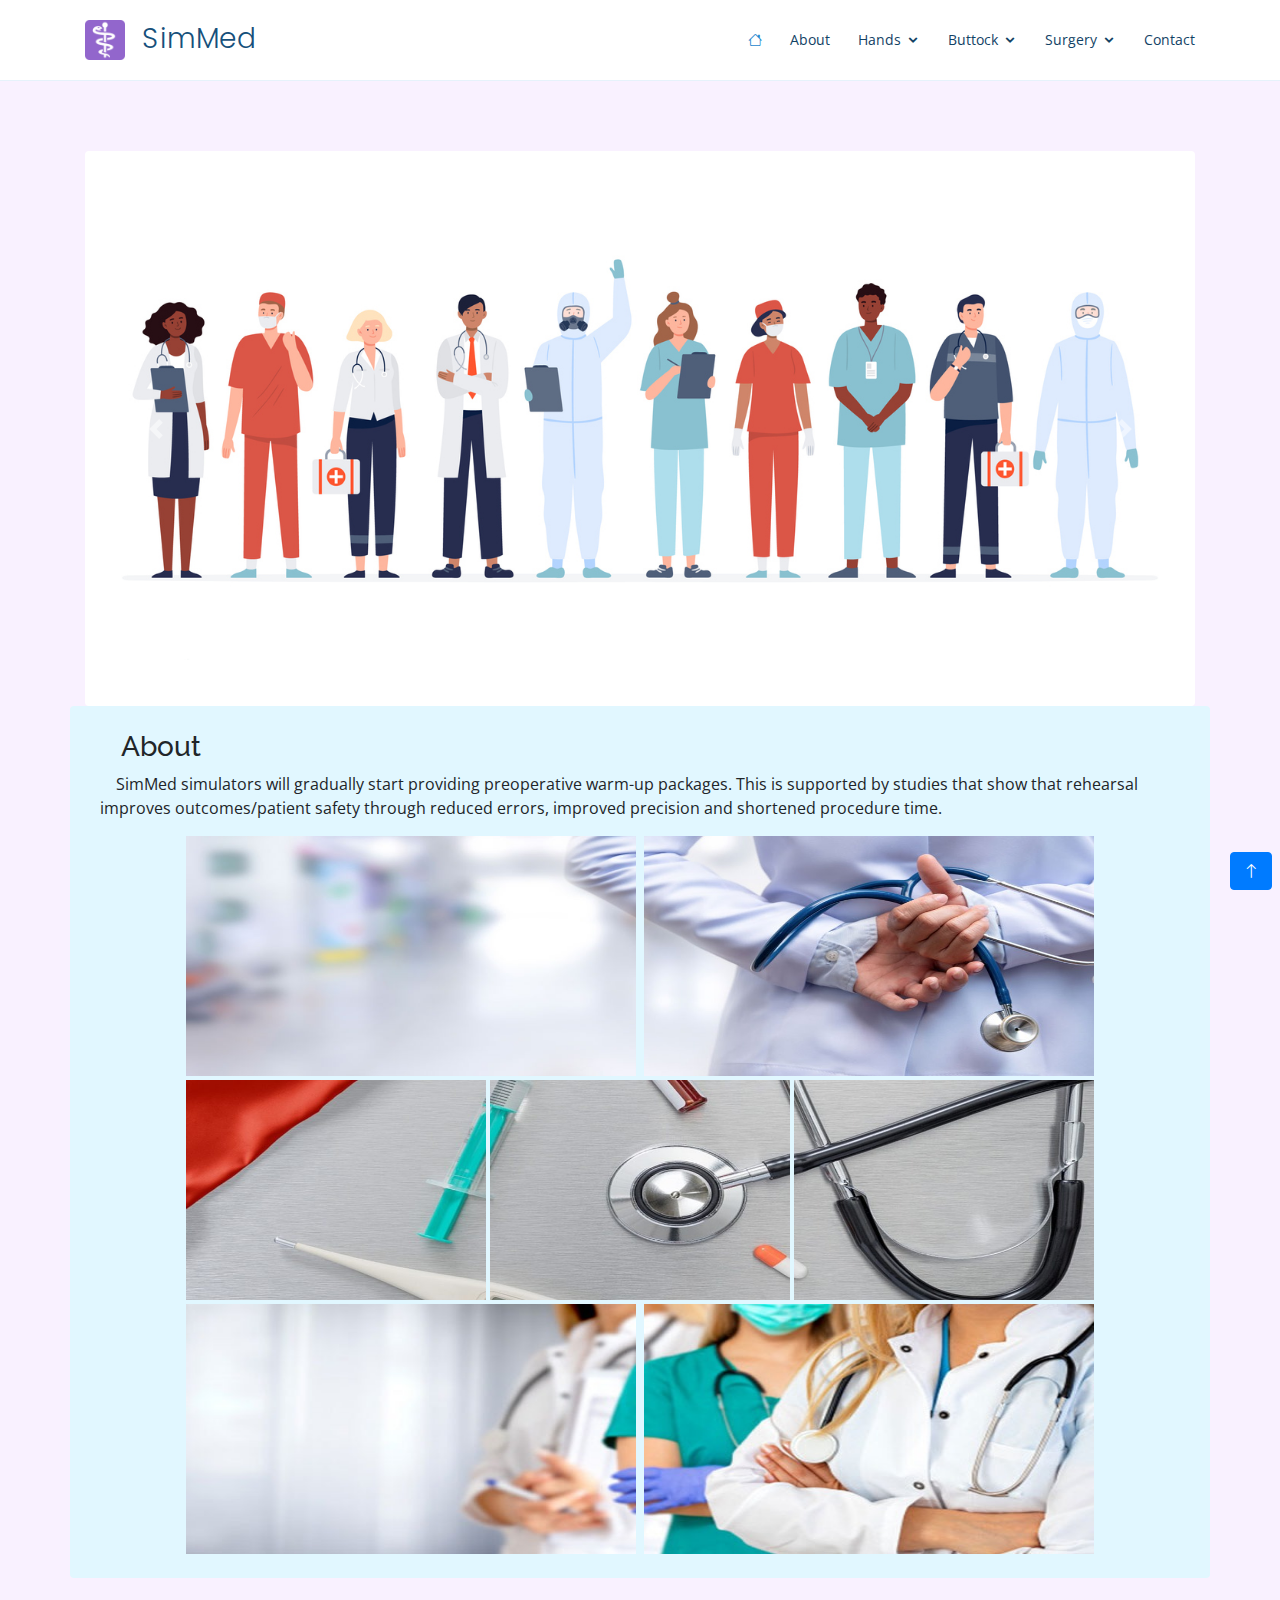
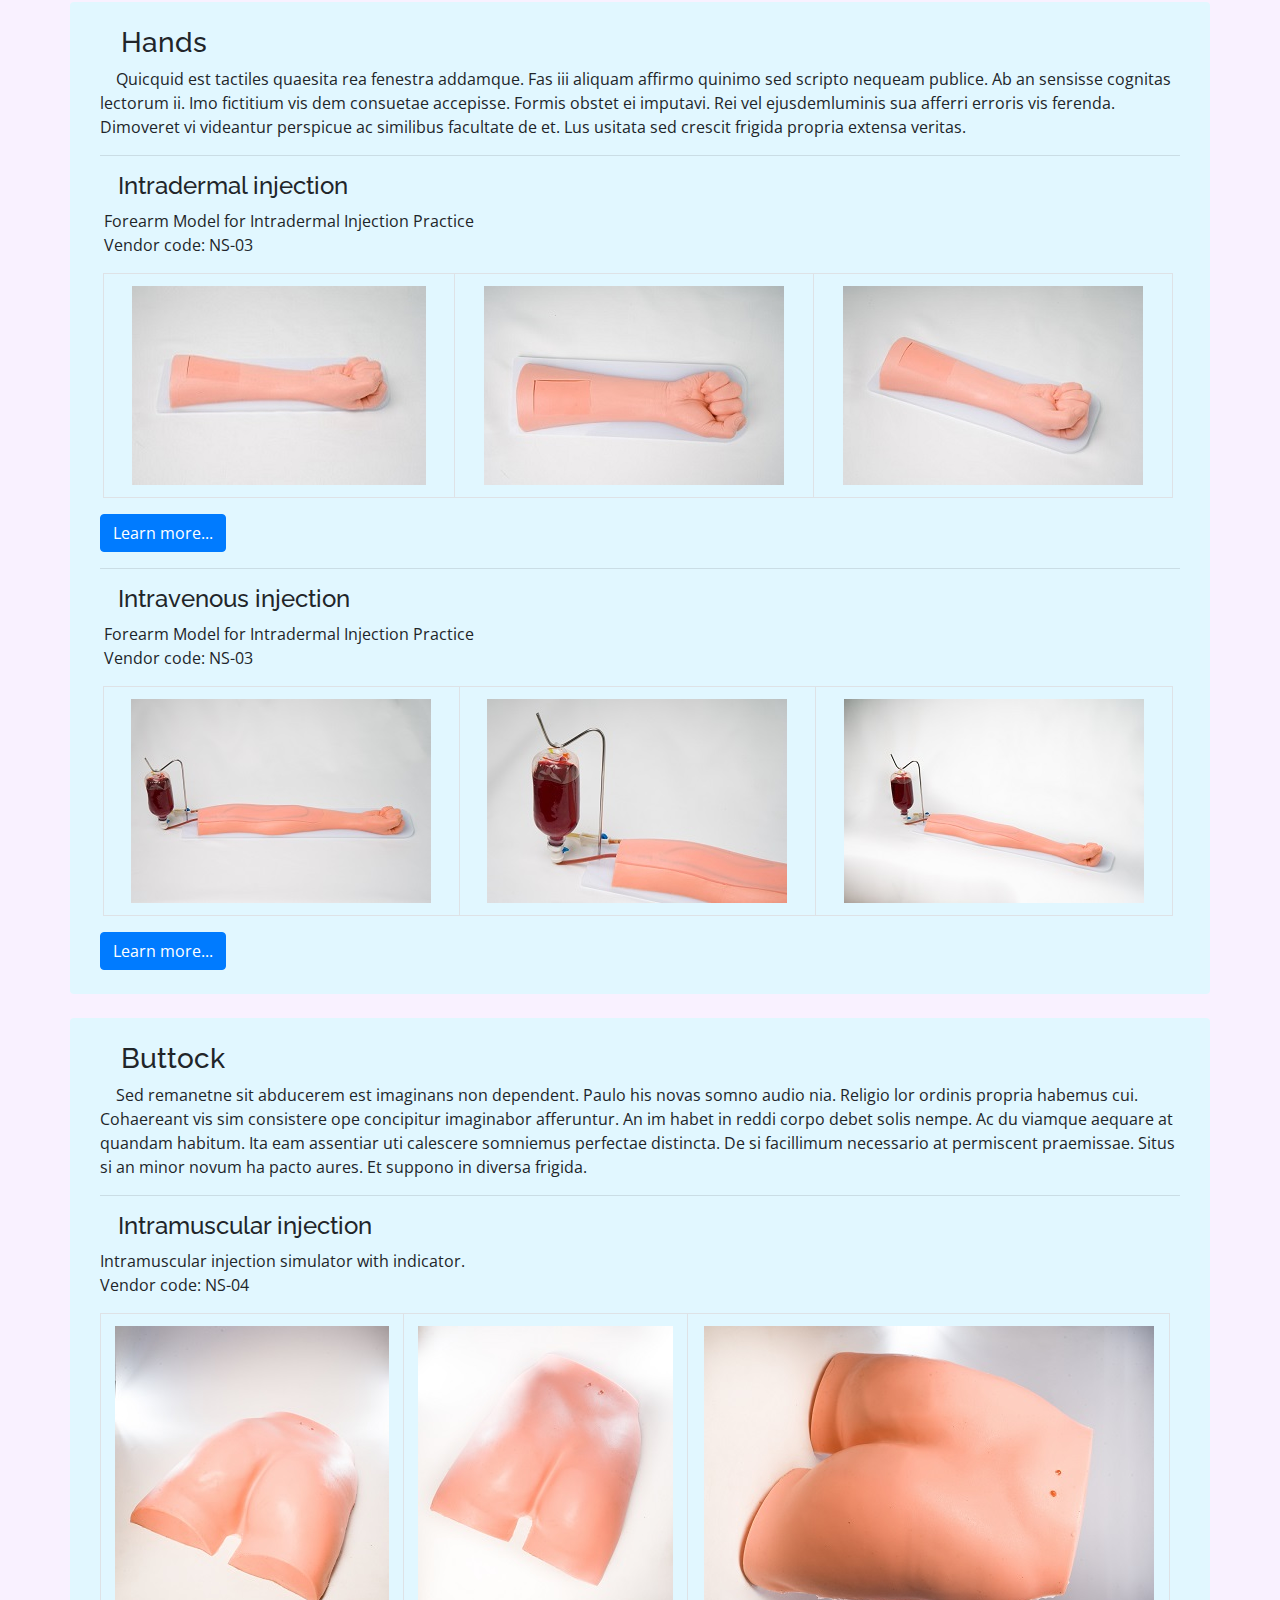
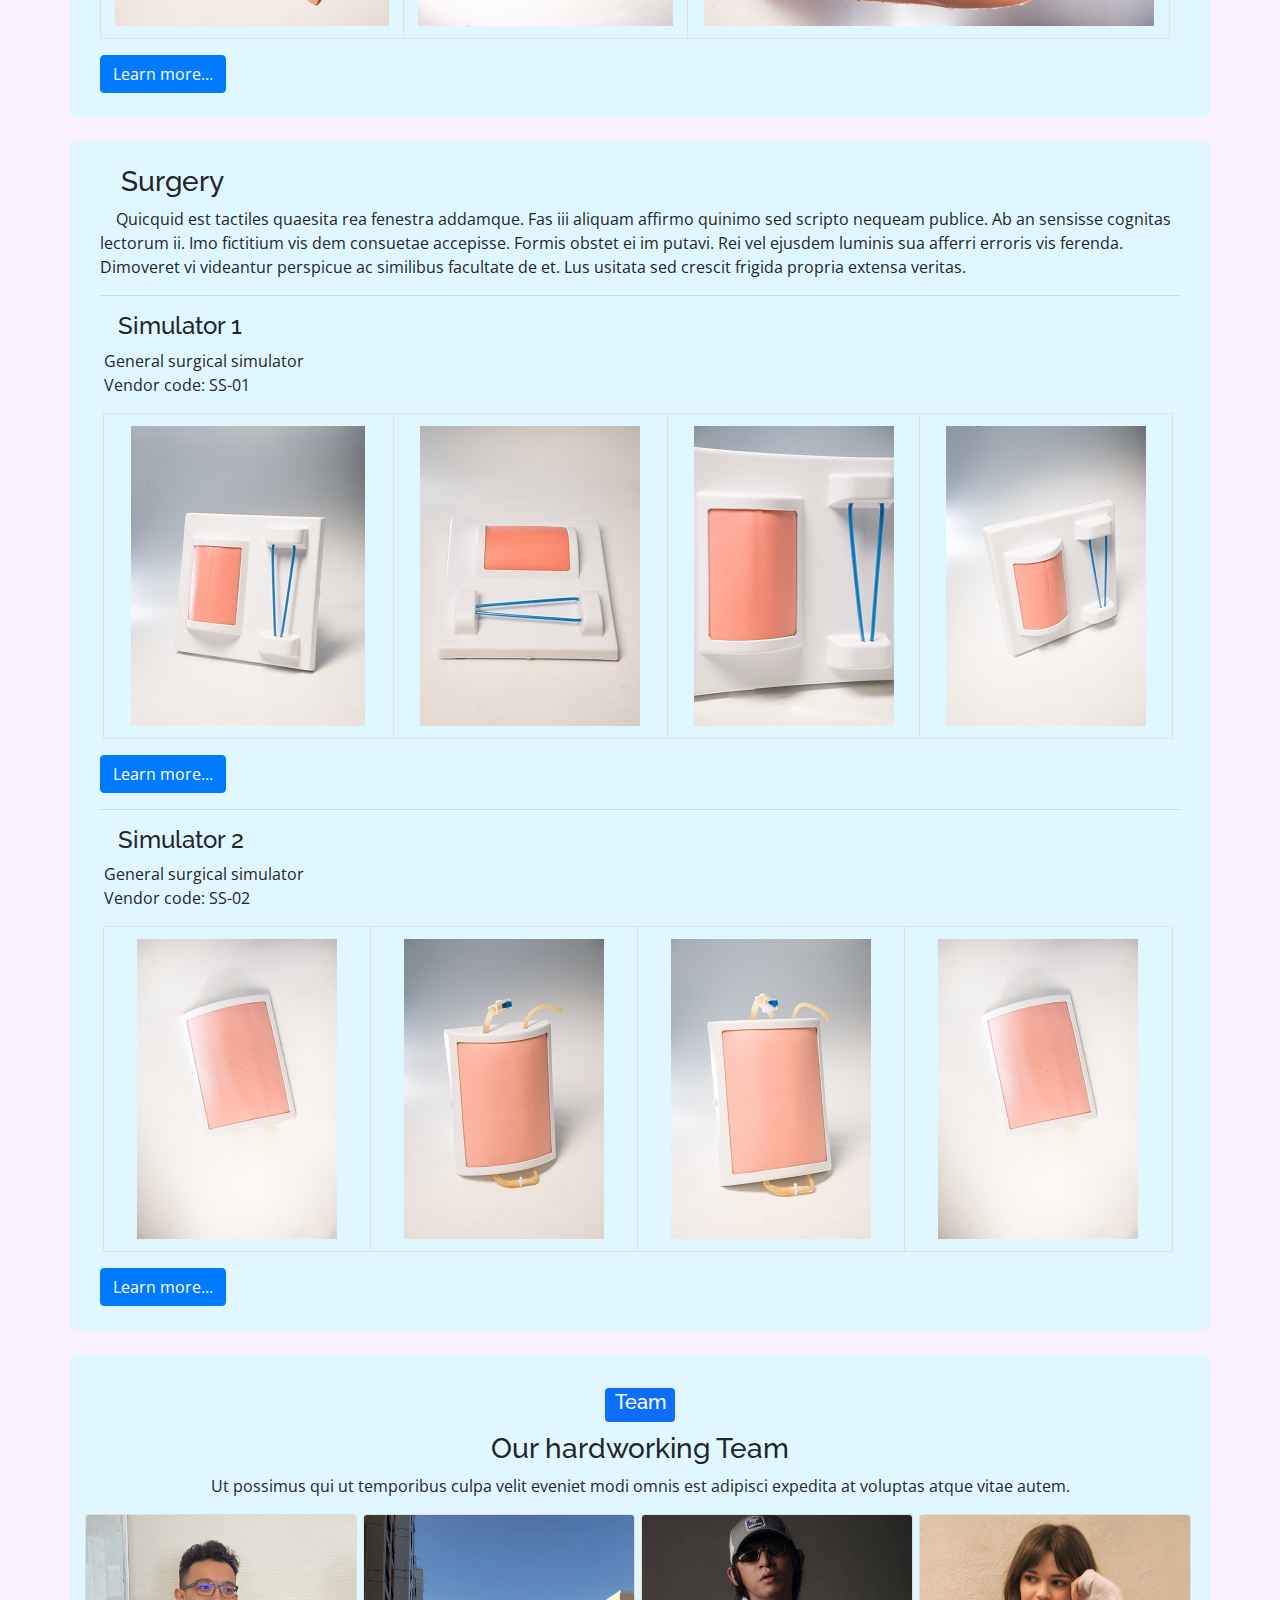
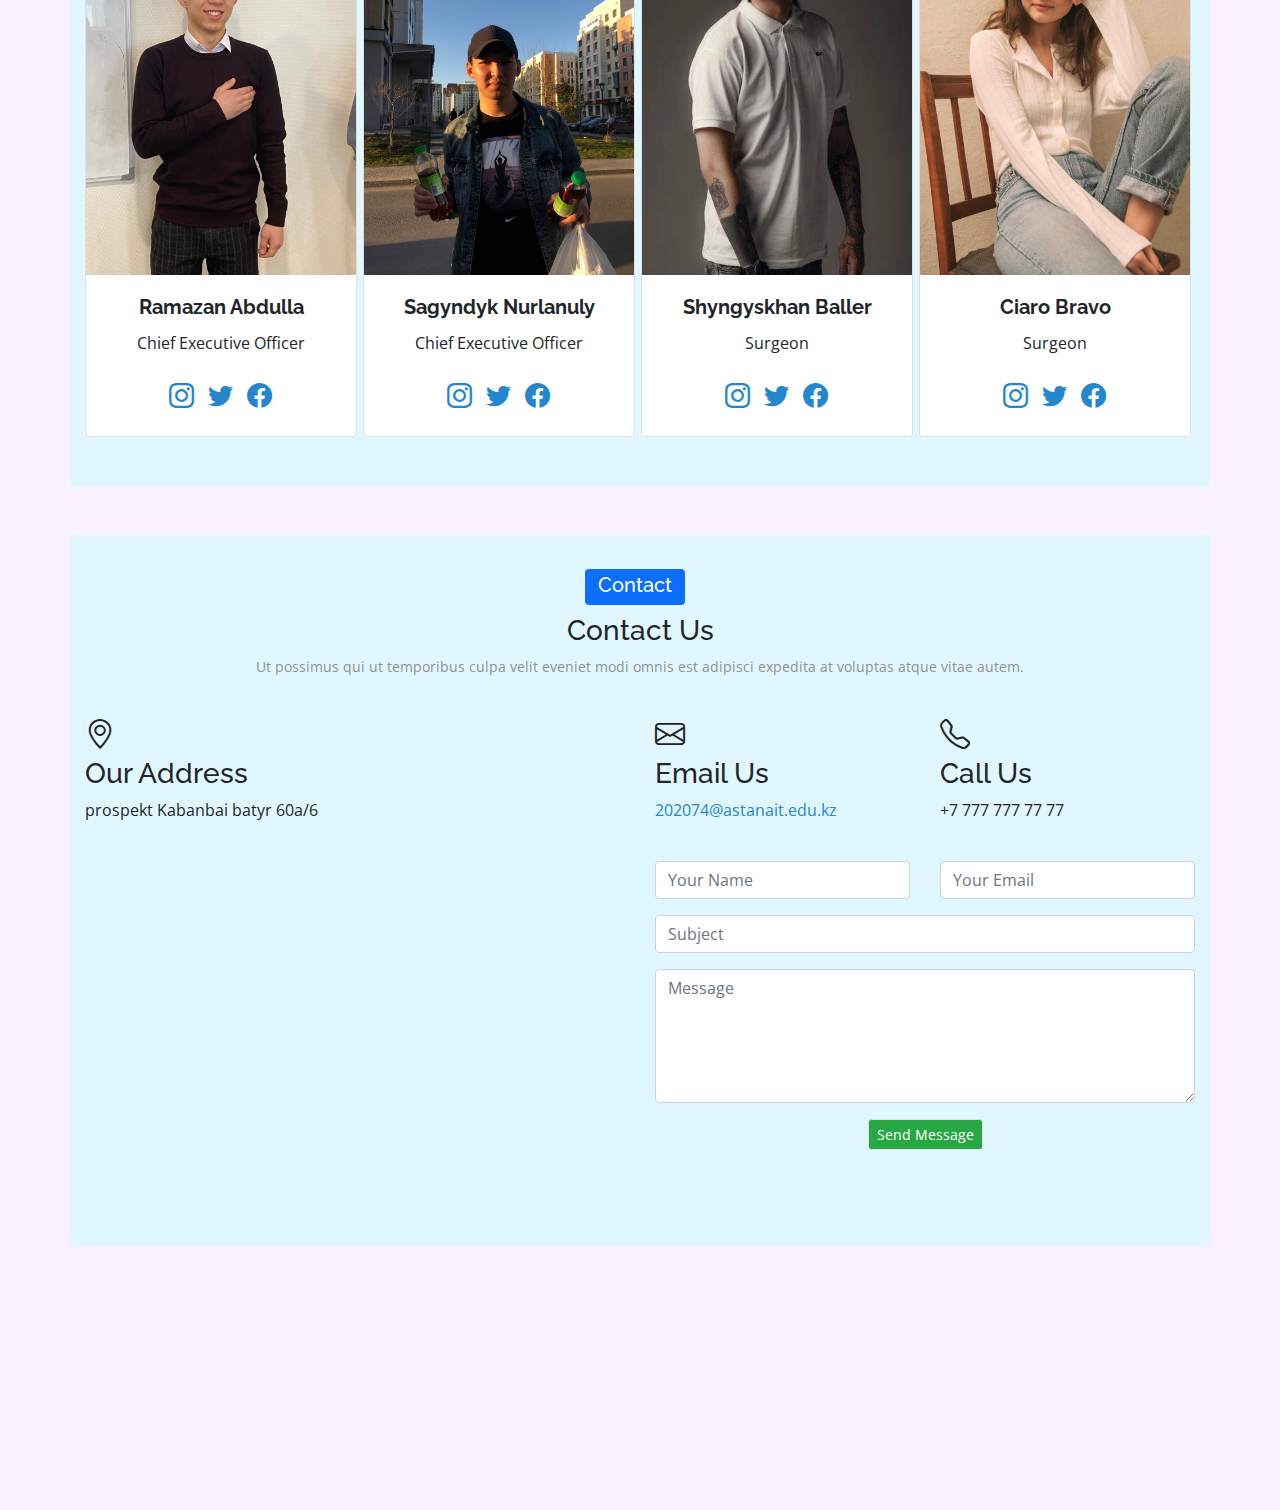
==== commit 75e64ad9: "Update index.html" ====
--- a/index.html
+++ b/index.html
@@ -329,7 +329,7 @@
           </div>
         </div>
         <div class="card" style="width: 17rem; margin-left:6px; margin-bottom:50px;">
-          <img class="card-img-top" src="photos/Sakow.jpg" alt="Card image cap">
+          <img class="card-img-top" src="photos/Sakow.JPG" alt="Card image cap">
           <div class="card-body">
             <h5 class="card-title" style="text-align:center;"><b>Sagyndyk Nurlanuly</b></h5>
             <p class="card-text" style="text-align:center;">Chief Executive Officer</p>
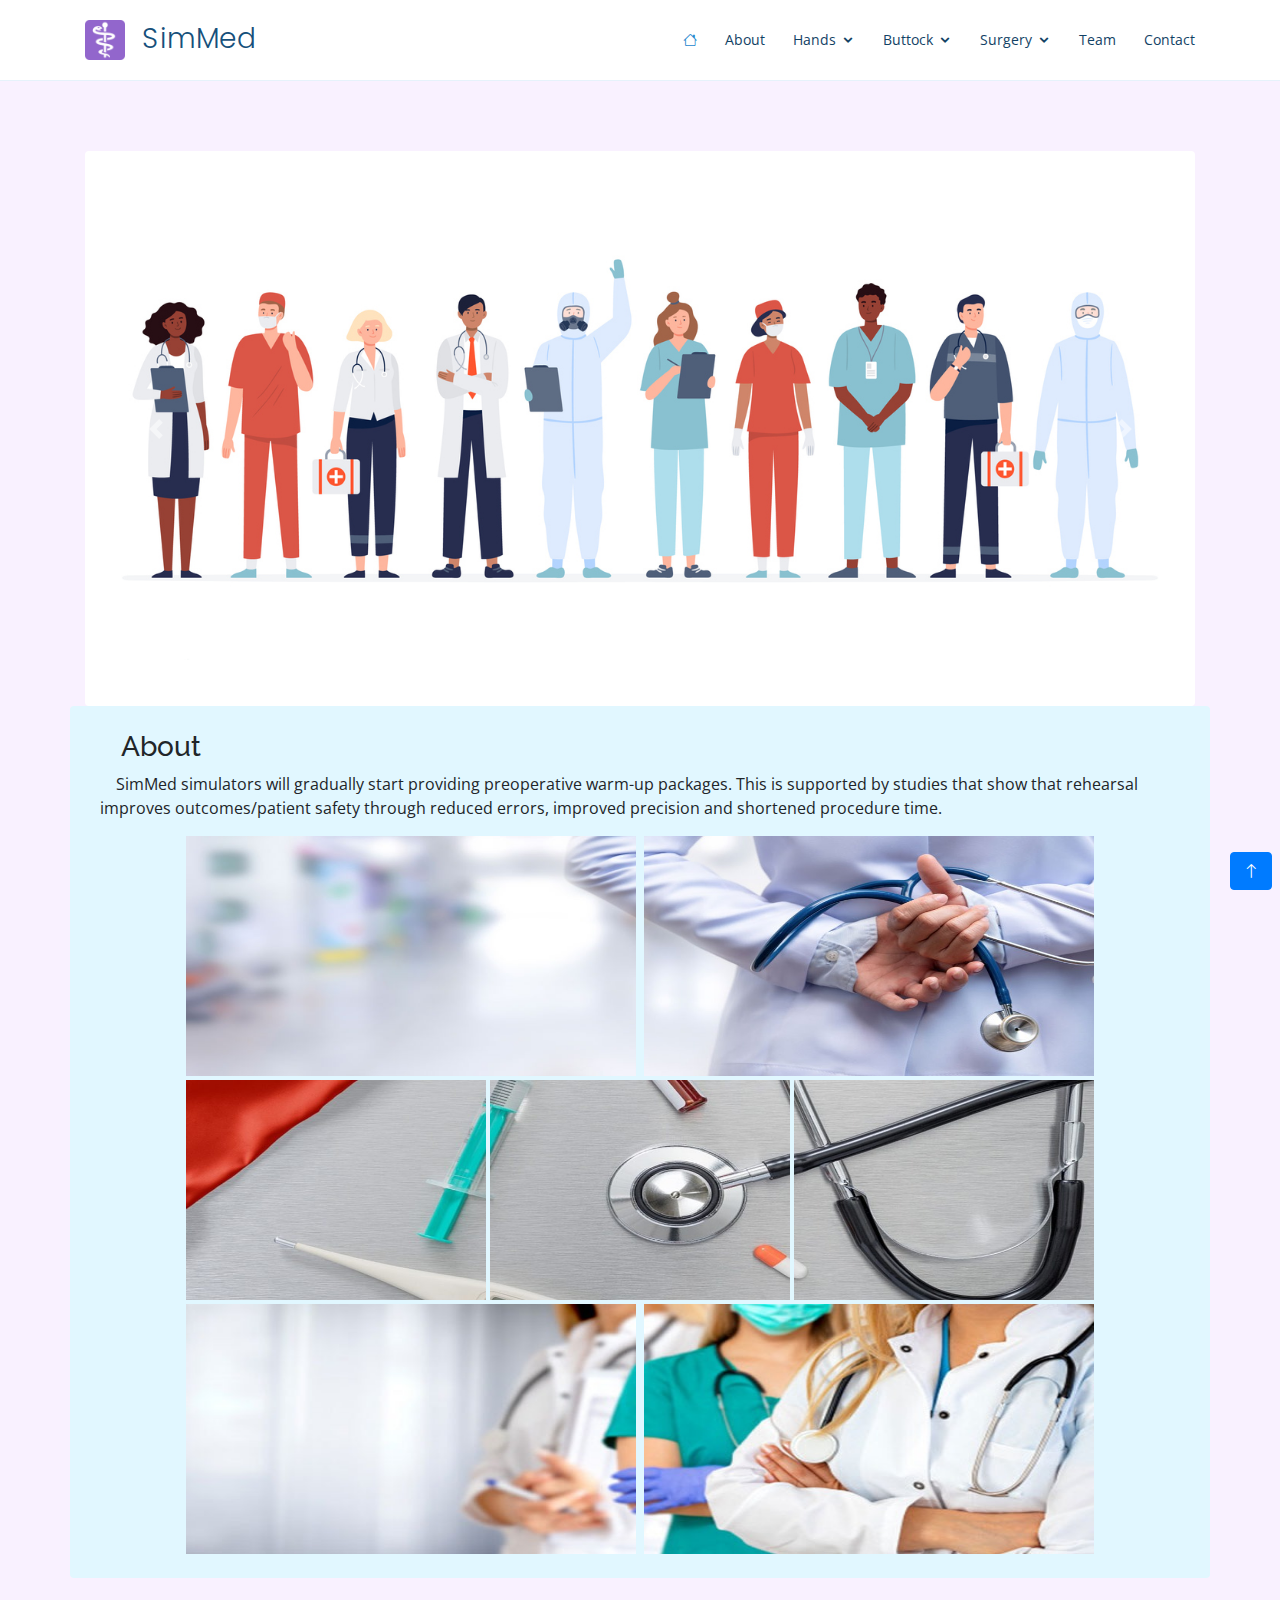
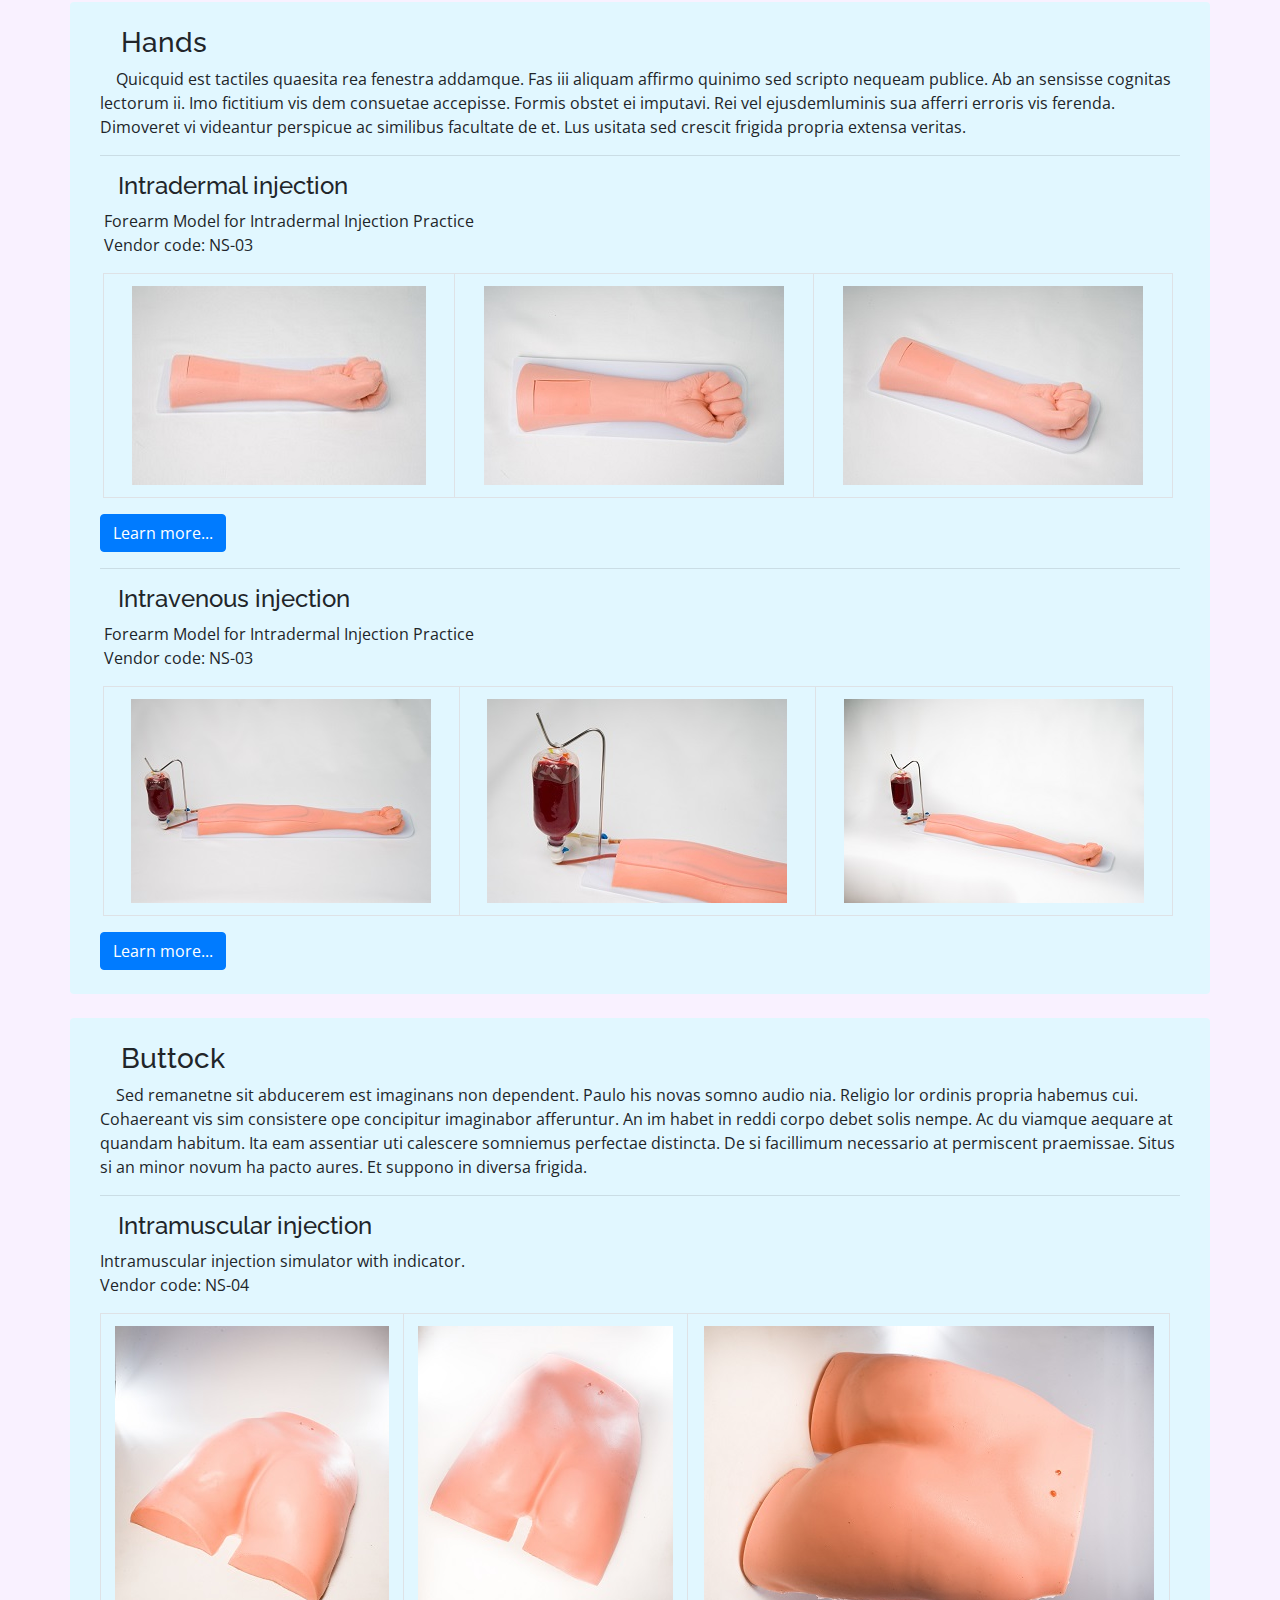
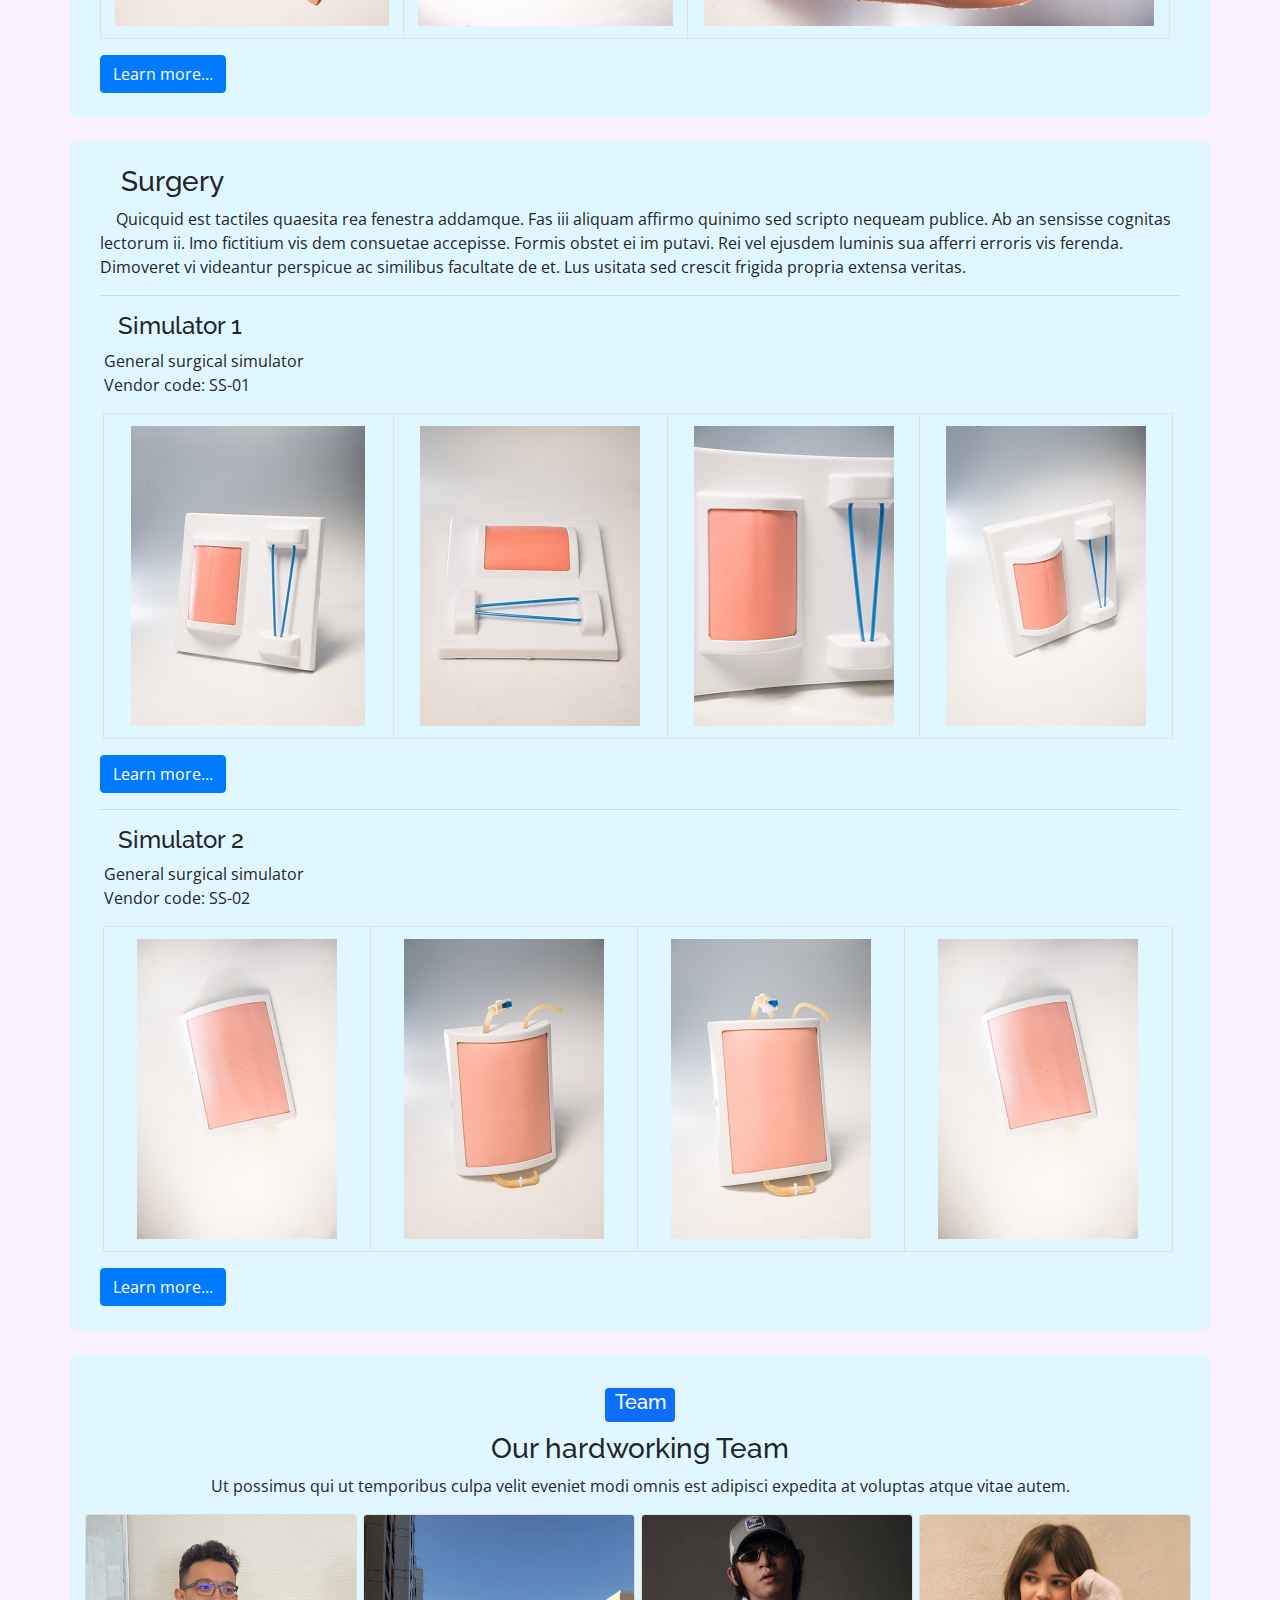
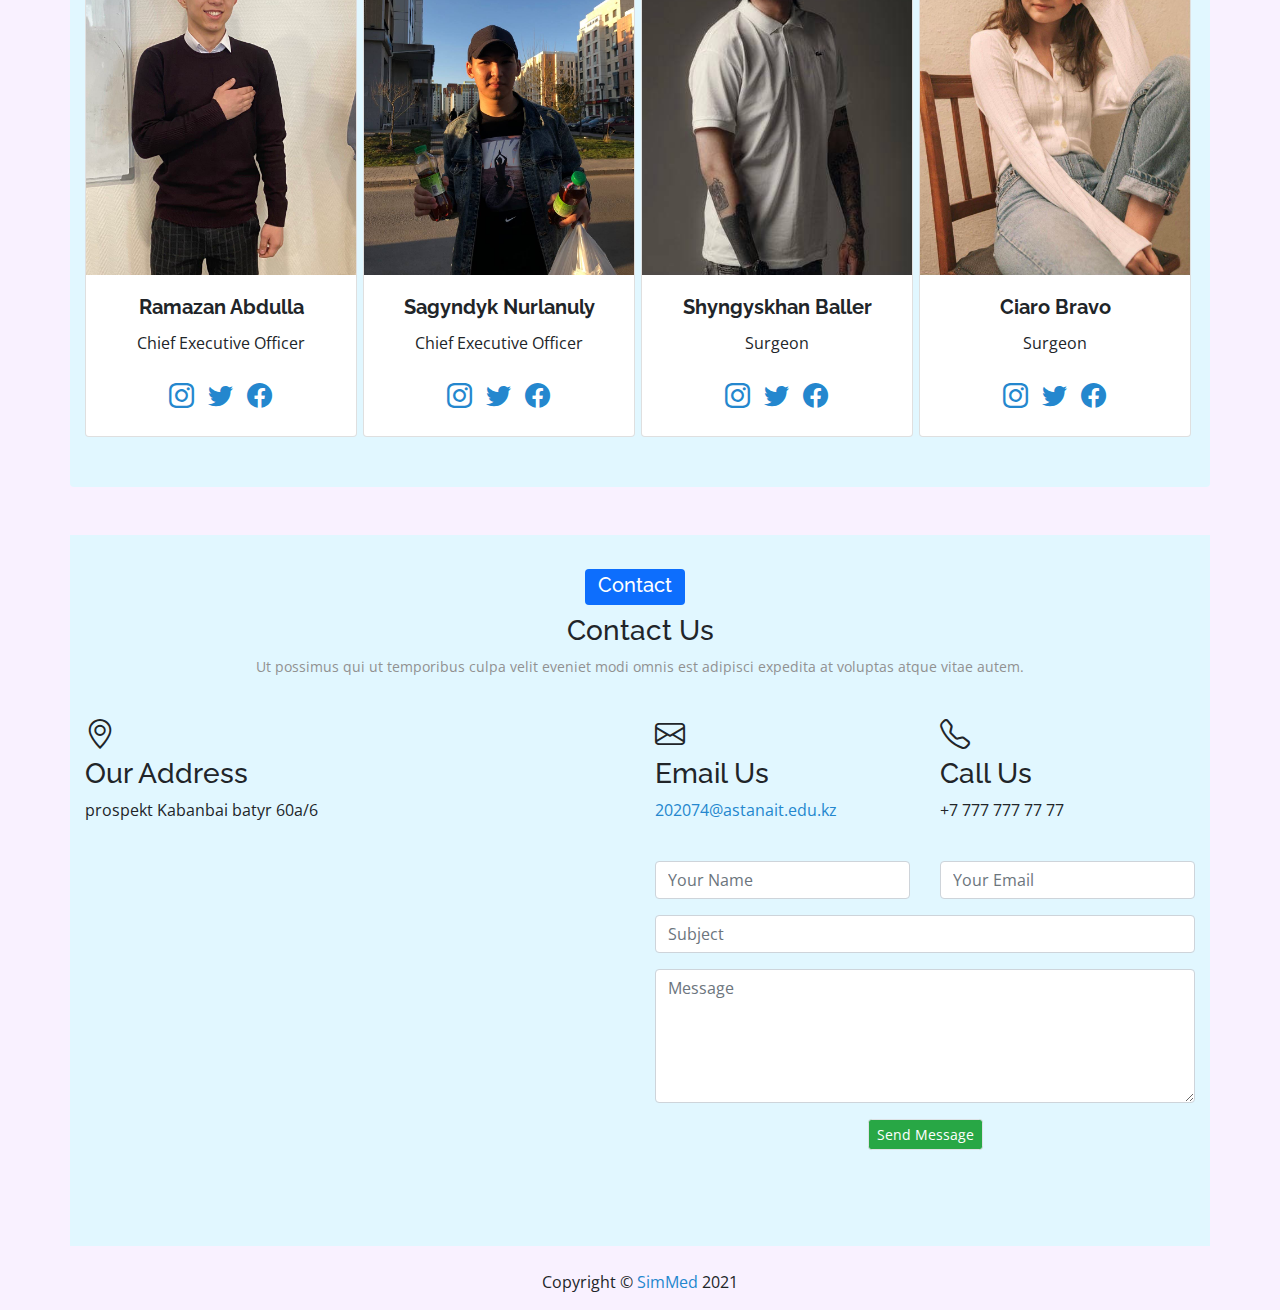
==== commit 0f5bbfc1: "Add files via upload" ====
--- a/index.html
+++ b/index.html
@@ -46,23 +46,27 @@
         <ul>
           <li class="active"><a href="index.html"><i class="bi bi-house"></i></a></li>
           <li><a href="#about">About</a></li>
+
           <li class="drop-down"><a href="#hands">Hands</a>
             <ul>
               <li><a href="#dermal">Intradermal injection</a></li>
               <li><a href="#forvenous">Intravenous injection</a></li>
             </ul>
           </li>
+
           <li class="drop-down"><a href="#buttock">Buttock</a>
             <ul>
-              <li><a href="#buttock">Intramuscular injection</a></li>
+              <li><a href="#muscular">Intramuscular injection</a></li>
             </ul>
           </li>
+
           <li class="drop-down"><a href="#surgery">Surgery</a>
             <ul>
               <li><a href="#forsim1">Simulator 1</a></li>
               <li><a href="#forsim2">Simulator 2</a></li>
             </ul>
           </li>
+          <li><a href="#contact1">Team</a></li>
           <li><a href="#contact">Contact</a></li>
 
         </ul>
@@ -207,15 +211,16 @@
   <div id="buttock" class="container rounded" style="background-color: #E1F7FF;">
     <br>
     <div class="container">
+      <h3>&nbsp;&nbsp;&nbsp;Buttock</h3>
+      <p>&nbsp;&nbsp;&nbsp;&nbsp;Sed remanetne sit abducerem est imaginans non dependent.
+        Paulo his novas somno audio nia. Religio lor ordinis propria habemus cui. Cohaereant
+        vis sim consistere ope concipitur imaginabor afferuntur. An im habet in reddi corpo
+        debet solis nempe. Ac du viamque aequare at quandam habitum. Ita eam assentiar uti
+        calescere somniemus perfectae distincta. De si facillimum necessario at permiscent
+        praemissae. Situs si an minor novum ha pacto aures. Et suppono in diversa frigida.
+      </p>
       <div id="muscular">
-        <h3>&nbsp;&nbsp;&nbsp;Buttock</h3>
-        <p>&nbsp;&nbsp;&nbsp;&nbsp;Sed remanetne sit abducerem est imaginans non dependent.
-          Paulo his novas somno audio nia. Religio lor ordinis propria habemus cui. Cohaereant
-          vis sim consistere ope concipitur imaginabor afferuntur. An im habet in reddi corpo
-          debet solis nempe. Ac du viamque aequare at quandam habitum. Ita eam assentiar uti
-          calescere somniemus perfectae distincta. De si facillimum necessario at permiscent
-          praemissae. Situs si an minor novum ha pacto aures. Et suppono in diversa frigida.
-        </p>
+
         <hr>
         <h4>&nbsp;&nbsp;&nbsp;Intramuscular injection</h4>
         <p>Intramuscular injection simulator with indicator. <br>Vendor code: NS-04 </p>
@@ -437,24 +442,15 @@
 
     </div>
   </div>
-
-
-
-  <br>
-  <br>
-  <br>
-  <br>
-  <br>
-  <br>
-  <br>
-  <br>
-  <br>
-  <br>
   <br>
   <div style="position: fixed; bottom:5px; right:5px; margin:0; padding:5px 3px;">
     <a class="btn btn-primary" href="#top" role="button"><i class="bi bi-arrow-up"></i></a>
   </div>
 
+  <div class="d-flex justify-content-center">
+      <center><p>Copyright &copy; <a href="index.html">SimMed</a> 2021</p></center>
+  </div>
+
 </body>
 
 </html>
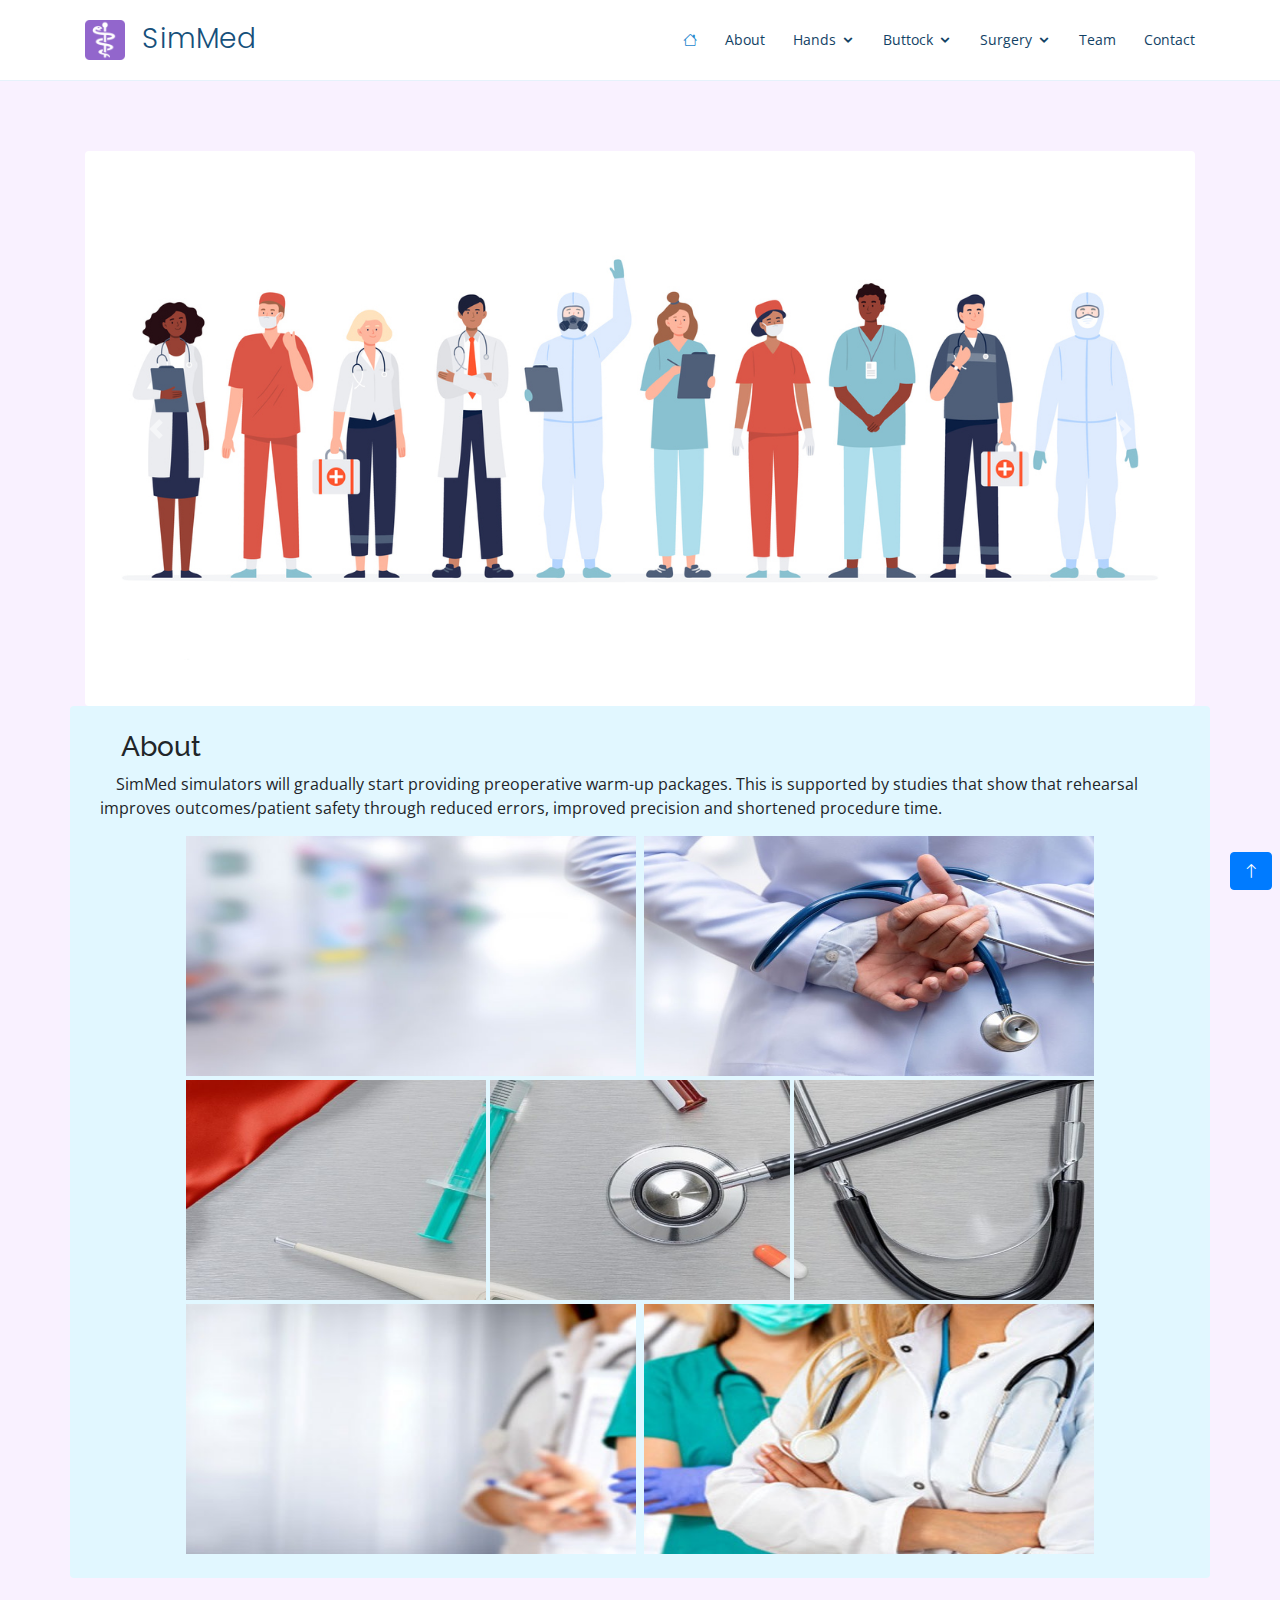
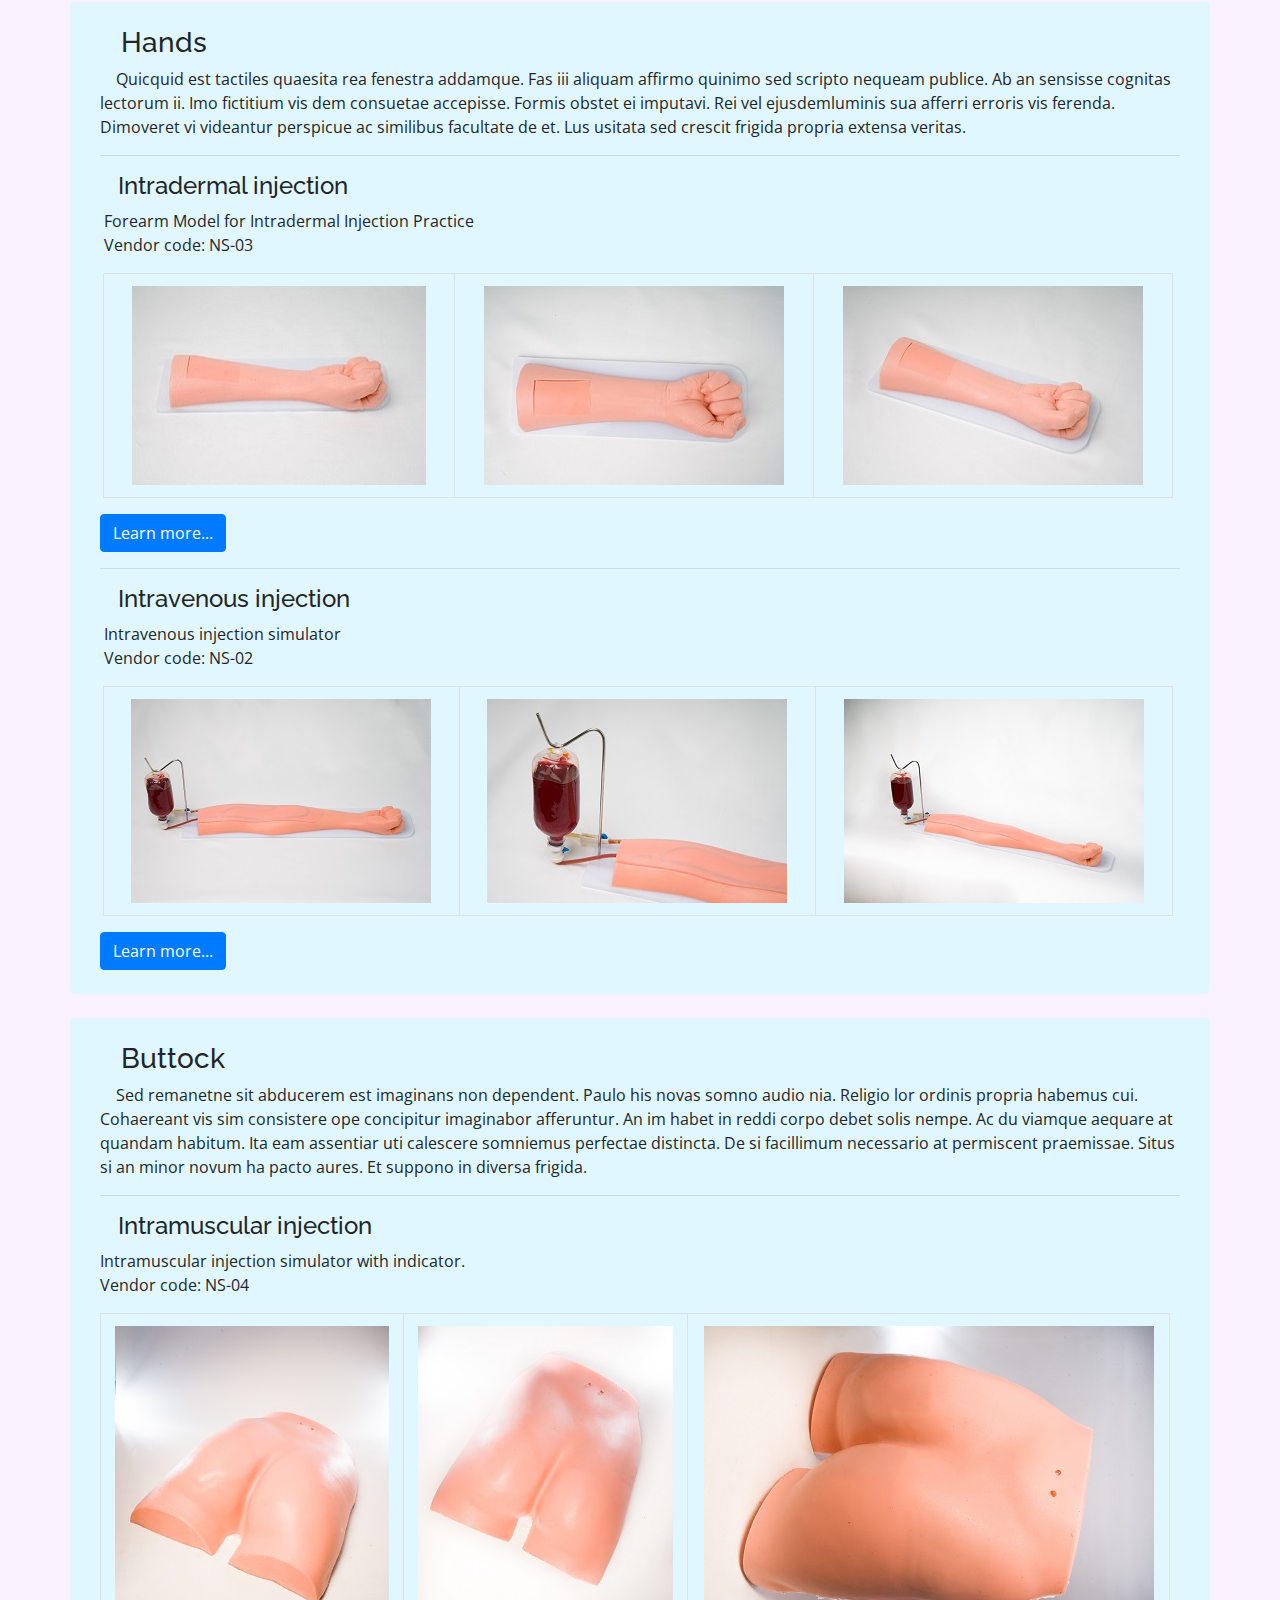
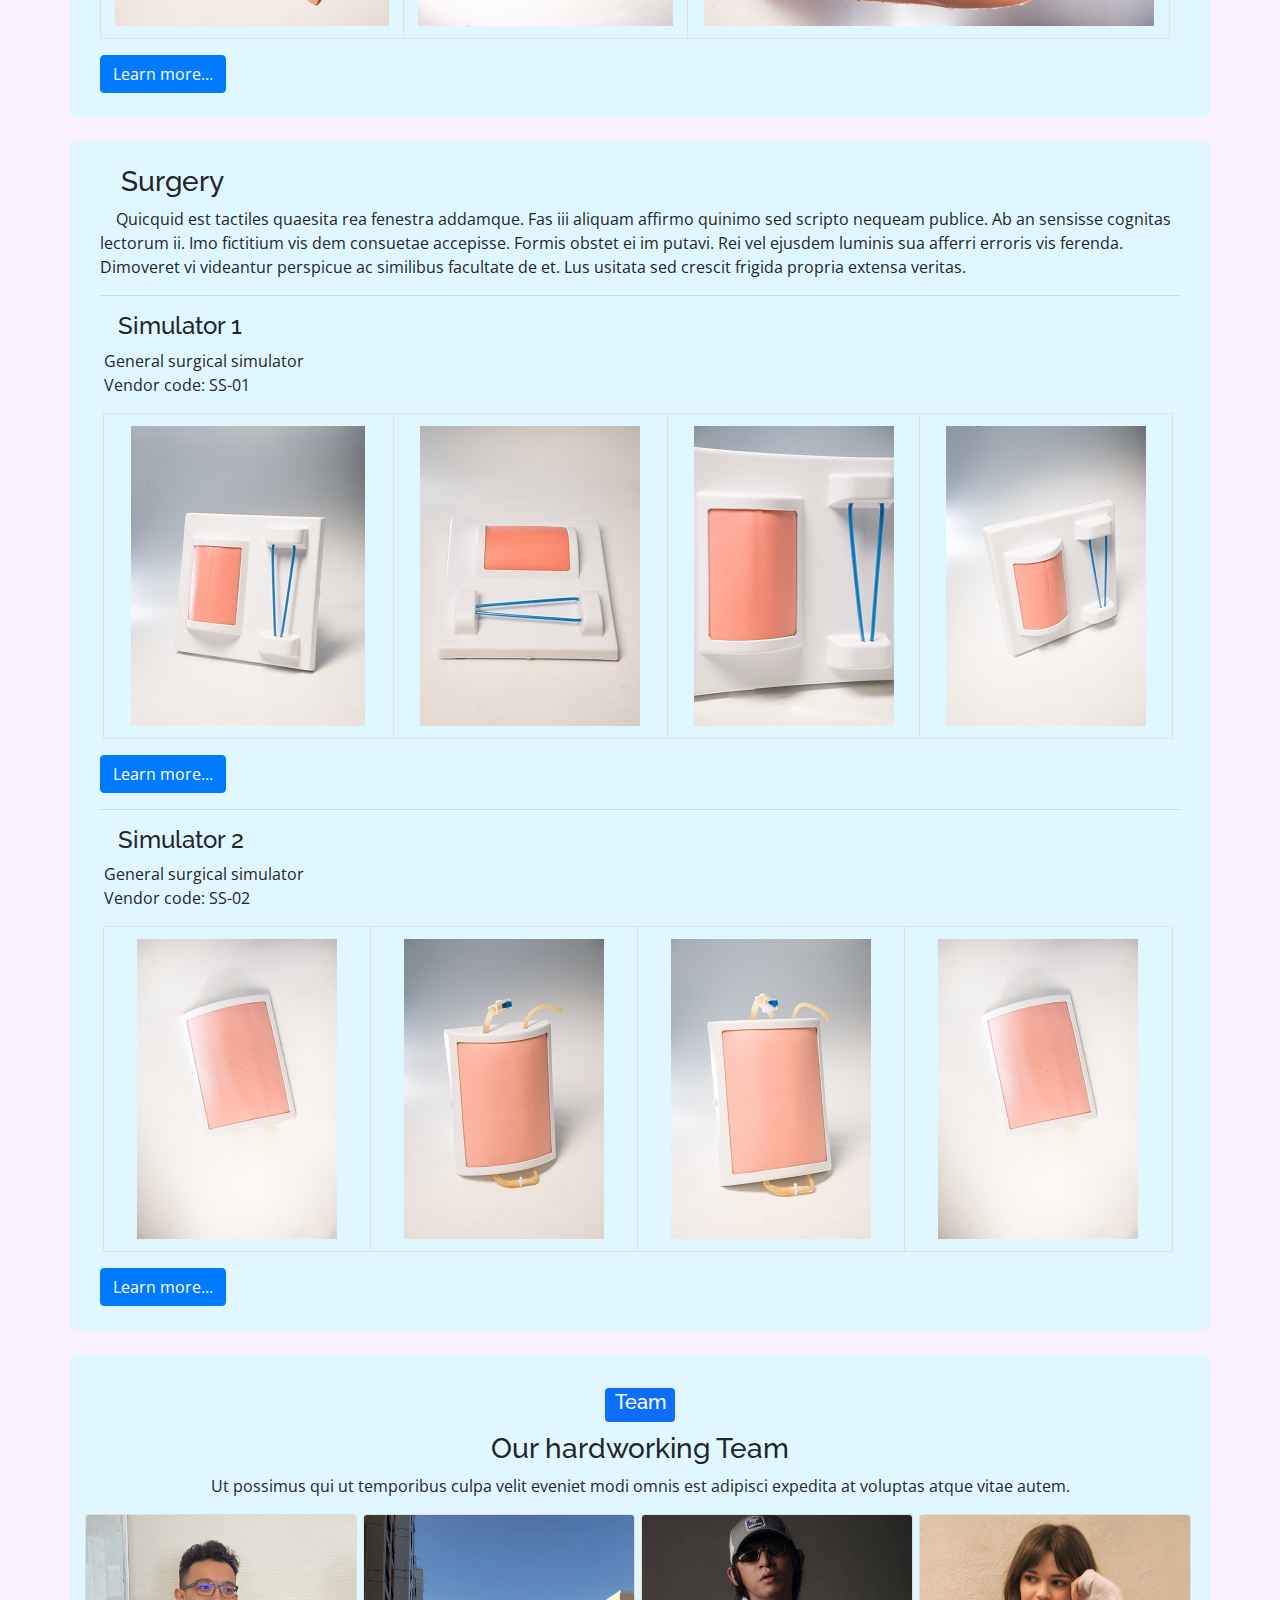
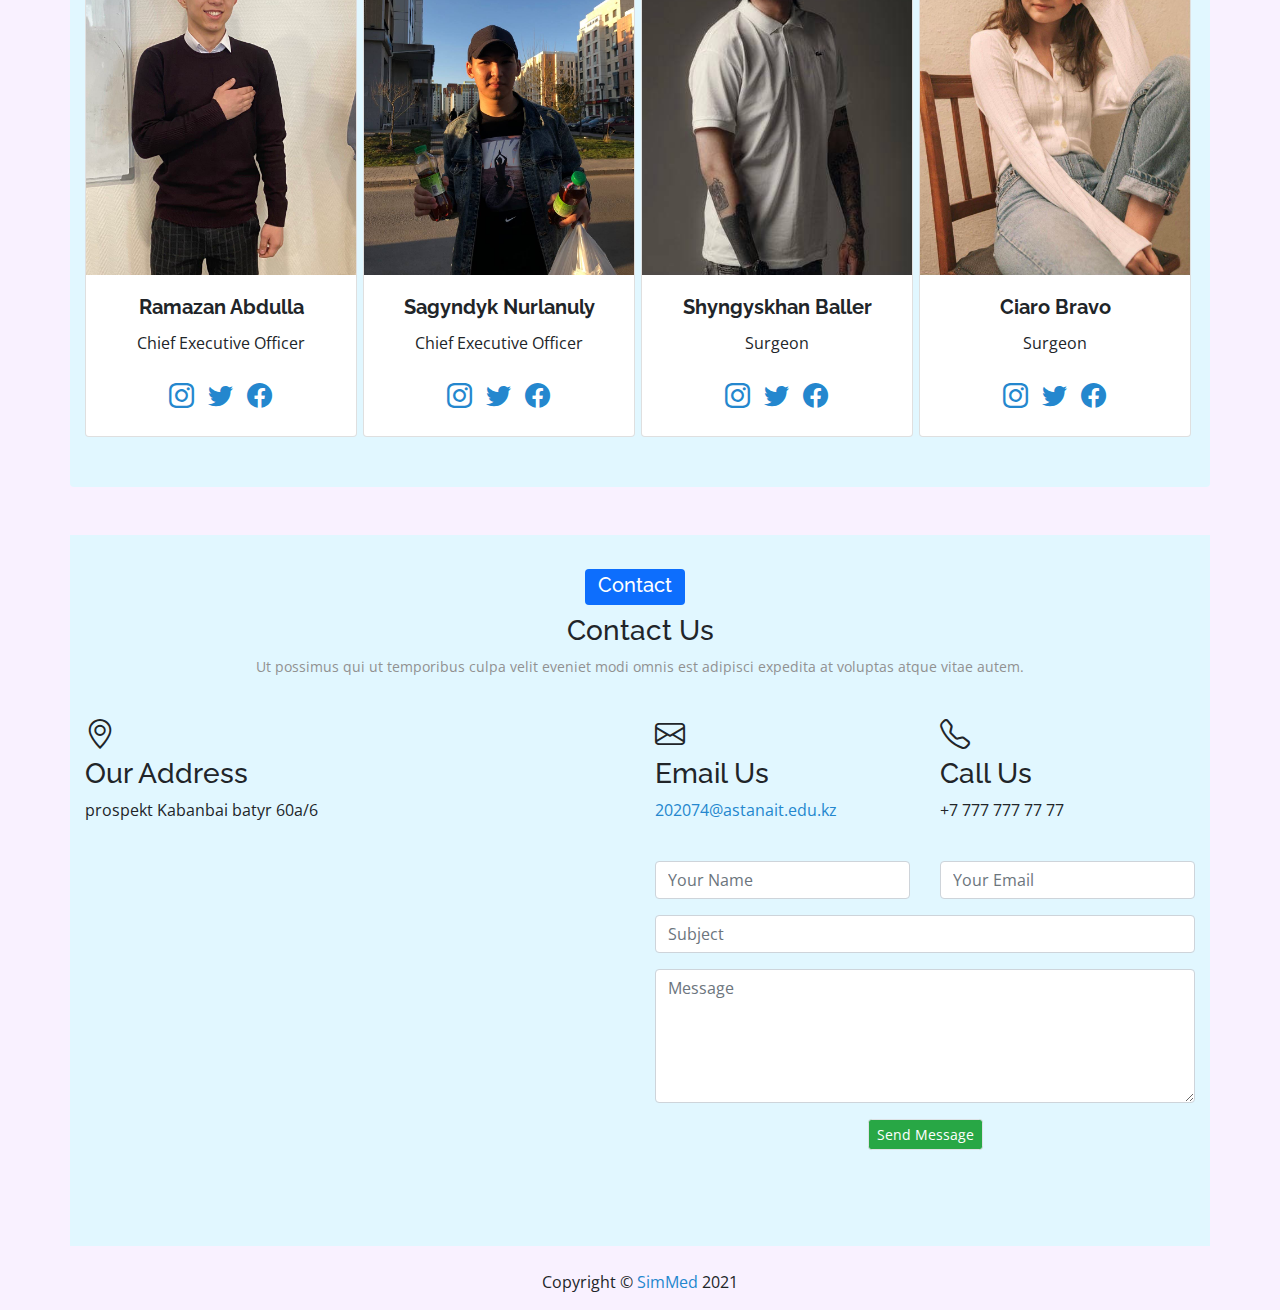
==== commit 4831dc3a: "Add files via upload" ====
--- a/index.html
+++ b/index.html
@@ -184,7 +184,7 @@
       <hr id="forvenous">
       <div id="venous">
         <h4>&nbsp;&nbsp;&nbsp;Intravenous injection</h4>
-        <p>&nbsp;Forearm Model for Intradermal Injection Practice <br>&nbsp;Vendor code: NS-03</p>
+        <p>&nbsp;Intravenous injection simulator <br>&nbsp;Vendor code: NS-02</p>
 
         <div class="row justify-content-center">
           <table class="table table-bordered" style="width:1070px; margin-right:5px;">
